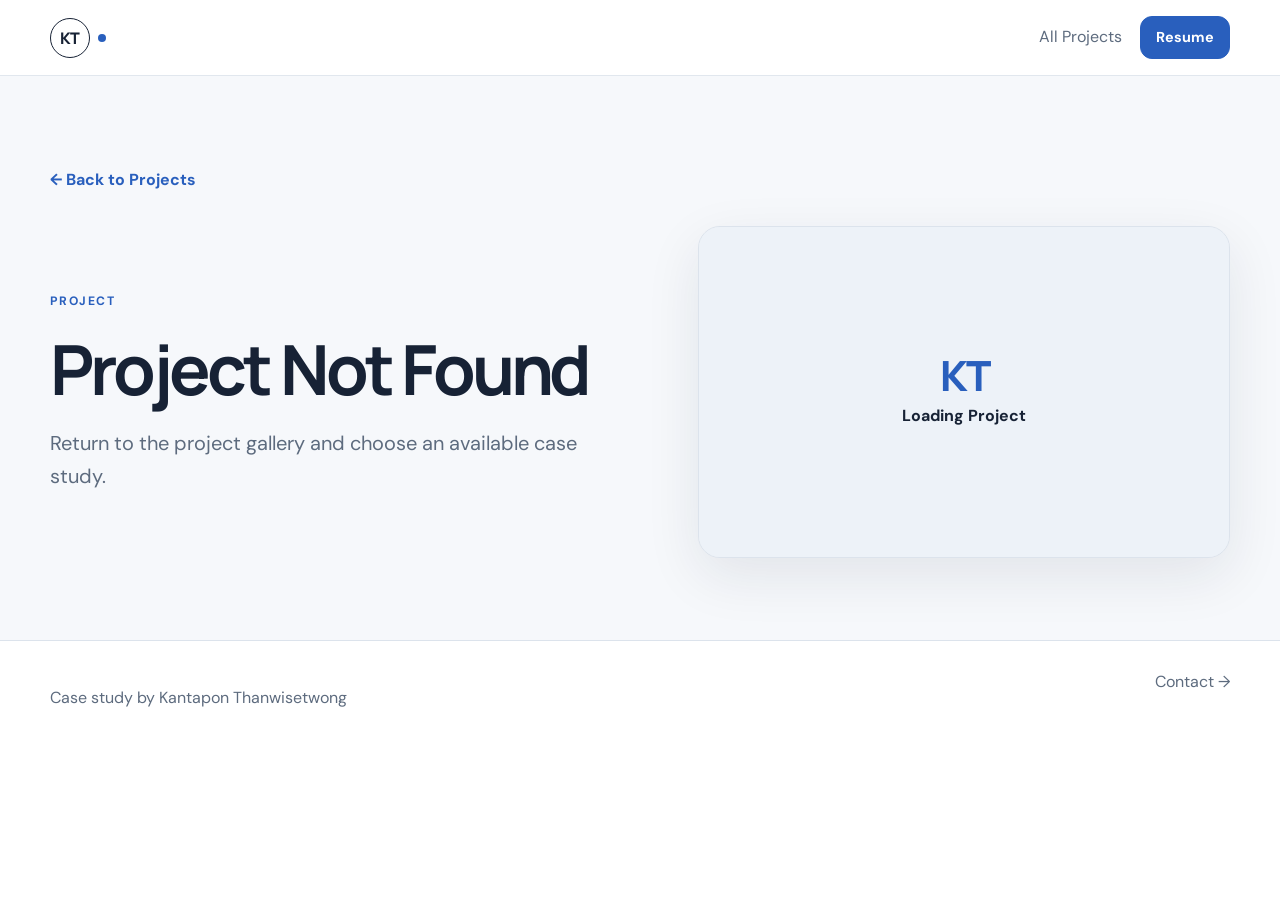
==== projects/project.html @ e7da84ce "Upgrade responsive project gallery and case studies" ====
<!doctype html>
<html lang="en">
<head>
  <meta charset="utf-8">
  <meta name="viewport" content="width=device-width, initial-scale=1">
  <meta name="description" content="Project case study by Kantapon Thanwisetwong.">
  <meta name="theme-color" content="#ffffff">
  <title>Project Case Study — Kantapon Thanwisetwong</title>
  <link rel="icon" href="../assets/favicon.svg" type="image/svg+xml">
  <link rel="preconnect" href="https://fonts.googleapis.com">
  <link rel="preconnect" href="https://fonts.gstatic.com" crossorigin>
  <link href="https://fonts.googleapis.com/css2?family=DM+Sans:wght@400;500;600;700&family=Manrope:wght@500;600;700;800&display=swap" rel="stylesheet">
  <link rel="stylesheet" href="../style.css">
  <script src="project-detail.js" defer></script>
</head>
<body class="project-detail">
  <a class="skip-link" href="#detail-main">Skip to content</a>
  <header class="site-header">
    <nav class="nav shell" aria-label="Project navigation">
      <a class="brand" href="../index.html" aria-label="Kantapon Thanwisetwong home"><span>KT</span><i></i></a>
      <div class="detail-header-actions"><a href="../index.html#projects">All Projects</a><a class="button button-small" href="../assets/resume.pdf" download>Resume</a></div>
    </nav>
  </header>

  <main id="detail-main">
    <section class="detail-hero" aria-labelledby="detail-title">
      <div class="shell">
        <a class="back-link" href="../index.html#projects">← Back to Projects</a>
        <div class="detail-grid">
          <div class="detail-intro">
            <p class="kicker" id="detail-category">Project</p>
            <h1 id="detail-title">Loading project…</h1>
            <p class="lead" id="detail-summary"></p>
          </div>
          <div class="detail-image" id="detail-image" aria-live="polite"><div class="project-placeholder"><span>KT</span><strong>Loading Project</strong></div></div>
        </div>
      </div>
    </section>

    <div class="detail-content">
      <div class="shell detail-columns">
        <div class="detail-copy">
          <section aria-labelledby="overview-heading"><h2 id="overview-heading">Overview</h2><p id="detail-overview"></p></section>
          <section aria-labelledby="problem-heading"><h2 id="problem-heading">Problem</h2><p id="detail-problem"></p></section>
          <section aria-labelledby="objectives-heading"><h2 id="objectives-heading">Objectives</h2><ul id="detail-objectives" class="check-list"></ul></section>
          <section aria-labelledby="solution-heading"><h2 id="solution-heading">Solution</h2><p id="detail-solution"></p></section>
          <section aria-labelledby="contributions-heading"><h2 id="contributions-heading">My Contributions</h2><p id="detail-contributions"></p></section>
        </div>

        <aside class="detail-side" aria-label="Project facts">
          <h2>Project Details</h2>
          <dl><div><dt>Year</dt><dd id="detail-year"></dd></div><div><dt>Field</dt><dd id="detail-field"></dd></div></dl>
          <h3>Technology</h3>
          <div class="tags" id="detail-tech"></div>
          <div id="detail-links"></div>
        </aside>
      </div>

      <section class="project-gallery-section shell" id="gallery-section" aria-labelledby="gallery-heading">
        <div class="gallery-heading"><div><p class="kicker">Visual Evidence</p><h2 id="gallery-heading">Project Gallery</h2></div><p id="gallery-status" aria-live="polite"></p></div>
        <div class="gallery-viewer" id="gallery-viewer" hidden>
          <div class="gallery-stage" id="gallery-stage">
            <button class="gallery-open" id="gallery-open" type="button" aria-label="Open current image in fullscreen">
              <img id="gallery-active" src="" alt="" width="1600" height="900" decoding="async">
            </button>
            <div class="gallery-controls" aria-label="Gallery controls">
              <button id="gallery-prev" type="button" aria-label="Previous image">← <span>Previous</span></button>
              <span id="gallery-counter" aria-live="polite">1 / 1</span>
              <button id="gallery-next" type="button" aria-label="Next image"><span>Next</span> →</button>
            </div>
          </div>
          <div class="gallery-thumbs" id="gallery-thumbs" aria-label="Choose gallery image"></div>
          <p class="gallery-caption" id="gallery-caption"></p>
        </div>
        <div class="missing-media" id="missing-media" hidden><h3>More Project Images Needed</h3><p>These are intentionally shown as requests, not invented visuals.</p><ul id="missing-media-list"></ul></div>
      </section>

      <div class="shell detail-lower">
        <section aria-labelledby="process-heading"><p class="kicker">Development</p><h2 id="process-heading">Development Process</h2><ol id="detail-process" class="process-list"></ol></section>
        <section aria-labelledby="results-heading"><p class="kicker">Reflection</p><h2 id="results-heading">Results & Learnings</h2><h3>Outcome</h3><p id="detail-outcome"></p><h3>Lessons Learned</h3><p id="detail-lessons"></p></section>
      </div>

      <nav class="shell project-pager" aria-label="Project navigation"><a id="previous-project" href="#"><small>Previous Project</small><strong></strong></a><a class="pager-all" href="../index.html#projects">All Projects</a><a id="next-project" href="#"><small>Next Project</small><strong></strong></a></nav>
    </div>
  </main>

  <dialog class="lightbox" id="lightbox" aria-labelledby="lightbox-caption">
    <div class="lightbox-inner">
      <button class="lightbox-close" id="lightbox-close" type="button" aria-label="Close fullscreen image">×</button>
      <button class="lightbox-arrow lightbox-prev" id="lightbox-prev" type="button" aria-label="Previous image">←</button>
      <figure id="lightbox-stage"><img id="lightbox-image" src="" alt="" width="1600" height="900"><figcaption id="lightbox-caption"></figcaption></figure>
      <button class="lightbox-arrow lightbox-next" id="lightbox-next" type="button" aria-label="Next image">→</button>
    </div>
  </dialog>

  <footer><div class="shell"><p>Case study by Kantapon Thanwisetwong</p><a href="../index.html#contact">Contact →</a></div></footer>
</body>
</html>
---- style.css ----
:root {
  --bg: #ffffff;
  --surface: #f6f8fb;
  --surface-strong: #edf2f8;
  --ink: #172235;
  --muted: #5d6b7e;
  --accent: #295fbd;
  --accent-dark: #1f4b95;
  --line: #dce3ec;
  --focus: #0b63ce;
  --radius: 18px;
  --radius-small: 12px;
  --shadow: 0 18px 55px rgba(23, 34, 53, 0.09);
  --header: 76px;
}

* { box-sizing: border-box; }
html { scroll-behavior: smooth; scroll-padding-top: calc(var(--header) + 20px); }
body {
  margin: 0;
  background: var(--bg);
  color: var(--ink);
  font: 400 1rem/1.65 "DM Sans", system-ui, sans-serif;
  -webkit-font-smoothing: antialiased;
  text-rendering: optimizeLegibility;
}
img { display: block; max-width: 100%; }
a { color: inherit; text-decoration: none; }
button { font: inherit; }
button, a { touch-action: manipulation; -webkit-tap-highlight-color: rgba(41, 95, 189, 0.15); }
h1, h2, h3, p { overflow-wrap: anywhere; }
h1, h2, h3 { font-family: Manrope, system-ui, sans-serif; line-height: 1.12; text-wrap: balance; }
h1, h2, h3, section[id] { scroll-margin-top: calc(var(--header) + 24px); }

.shell { width: min(1180px, calc(100% - clamp(28px, 5vw, 72px))); margin-inline: auto; }
.section { padding-block: clamp(72px, 9vw, 118px); }
.section-tint { background: var(--surface); }
.skip-link {
  position: fixed;
  left: 16px;
  top: -80px;
  z-index: 200;
  background: var(--ink);
  color: #fff;
  padding: 10px 14px;
  border-radius: 8px;
}
.skip-link:focus { top: 12px; }

.site-header {
  height: var(--header);
  position: sticky;
  top: 0;
  z-index: 50;
  background: rgba(255, 255, 255, 0.93);
  border-bottom: 1px solid rgba(220, 227, 236, 0.86);
  backdrop-filter: blur(16px);
}
.nav { height: 100%; display: flex; align-items: center; justify-content: space-between; gap: 24px; }
.brand { display: flex; align-items: center; gap: 8px; font: 800 1rem/1 Manrope, sans-serif; letter-spacing: -0.02em; }
.brand span { display: grid; place-items: center; width: 40px; height: 40px; border: 1px solid var(--ink); border-radius: 50%; }
.brand i { width: 8px; height: 8px; border-radius: 50%; background: var(--accent); }
.nav-menu { display: flex; align-items: center; gap: clamp(14px, 2vw, 25px); }
.nav-menu > a:not(.button) { color: var(--muted); font-size: 0.9rem; transition: color 180ms ease; }
.nav-menu > a:hover, .nav-menu > a.is-active { color: var(--accent); }
.nav-toggle { display: none; border: 0; background: transparent; padding: 10px; min-width: 44px; min-height: 44px; cursor: pointer; }
.nav-toggle span { display: block; width: 24px; height: 2px; margin: 5px auto; background: var(--ink); transition: transform 180ms ease; }
.detail-header-actions { display: flex; align-items: center; gap: 18px; color: var(--muted); }

.button {
  display: inline-flex;
  align-items: center;
  justify-content: center;
  min-height: 48px;
  padding: 12px 20px;
  border: 1px solid var(--accent);
  border-radius: 12px;
  background: var(--accent);
  color: #fff;
  font-weight: 700;
  transition: background-color 180ms ease, border-color 180ms ease, color 180ms ease, transform 180ms ease;
}
.button:hover { background: var(--accent-dark); border-color: var(--accent-dark); transform: translateY(-1px); }
.button-small { min-height: 42px; padding: 9px 15px; font-size: 0.9rem; }
.button-ghost { background: transparent; color: var(--accent); }
.button-ghost:hover { color: #fff; }
.button-light { background: #fff; color: var(--accent); border-color: #fff; }
.button-light:hover { background: #f8fafc; color: var(--accent-dark); border-color: #f8fafc; }

.hero { padding-block: clamp(52px, 8vw, 100px); }
.hero-grid { display: grid; grid-template-columns: minmax(0, 1.18fr) minmax(300px, 0.82fr); align-items: center; gap: clamp(44px, 8vw, 100px); }
.eyebrow, .kicker { margin: 0 0 18px; color: var(--accent); font-size: 0.76rem; font-weight: 700; letter-spacing: 0.12em; text-transform: uppercase; }
.eyebrow { display: flex; align-items: center; gap: 10px; }
.eyebrow span { width: 34px; height: 1px; background: var(--accent); }
.hero-copy h1 { margin: 0 0 24px; font-size: clamp(3rem, 6.6vw, 6.2rem); letter-spacing: -0.065em; }
.hero-copy h1 em { color: var(--accent); font-style: normal; }
.hero-role { max-width: 680px; margin: 0 0 12px; font-weight: 700; }
.hero-intro { max-width: 660px; margin: 0; color: var(--muted); font-size: clamp(1rem, 1.5vw, 1.16rem); }
.button-row, .social-row, .contact-actions { display: flex; flex-wrap: wrap; align-items: center; gap: 14px; }
.button-row { margin-top: 30px; }
.social-row { margin-top: 32px; color: var(--muted); font-size: 0.92rem; }
.social-row a:hover { color: var(--accent); }
.social-row [aria-disabled="true"] { opacity: 0.72; }
.portrait-wrap { position: relative; }
.portrait-frame { aspect-ratio: 4 / 5; overflow: hidden; border-radius: 26px; background: var(--surface-strong); box-shadow: var(--shadow); }
.portrait-frame img { width: 100%; height: 100%; object-fit: cover; object-position: center top; }
.portrait-note { position: absolute; right: -24px; bottom: 24px; display: grid; gap: 2px; padding: 15px 18px; background: #fff; border: 1px solid var(--line); border-radius: 12px; box-shadow: var(--shadow); }
.portrait-note span { color: var(--muted); font-size: 0.85rem; }

.section-heading { max-width: 760px; margin-bottom: 48px; }
.section-heading.split { max-width: none; display: grid; grid-template-columns: minmax(0, 1fr) minmax(240px, 0.52fr); align-items: end; gap: 64px; }
.section-heading h2 { margin: 0; font-size: clamp(2rem, 4vw, 3.6rem); letter-spacing: -0.045em; }
.section-heading > p:last-child, .section-heading.split > p { margin: 0; color: var(--muted); }
.about-grid { display: grid; grid-template-columns: 0.95fr 1.05fr; gap: 64px; }
.about-copy { color: var(--muted); font-size: 1.06rem; }
.facts { grid-column: 1 / -1; display: grid; grid-template-columns: repeat(4, minmax(0, 1fr)); gap: 12px; margin: 0; }
.facts div { padding: 20px 0; border-top: 1px solid var(--line); }
.facts dt { color: var(--muted); font-size: 0.82rem; }
.facts dd { margin: 5px 0 0; font-weight: 700; }

.skills-grid { display: grid; grid-template-columns: repeat(3, minmax(0, 1fr)); gap: 12px; }
.skill-card { min-width: 0; padding: 28px; border: 1px solid var(--line); border-radius: var(--radius); background: #fff; }
.skill-card > span { color: var(--accent); font-size: 0.78rem; font-weight: 700; }
.skill-card h3 { margin: 36px 0 8px; font-size: 1.2rem; }
.skill-card p { margin: 0; color: var(--muted); }

.project-tools { display: flex; align-items: center; justify-content: space-between; gap: 18px; margin-bottom: 28px; }
.filters { display: flex; gap: 8px; max-width: 100%; padding: 4px; overflow-x: auto; scrollbar-width: thin; }
.filter {
  flex: 0 0 auto;
  min-height: 42px;
  padding: 8px 14px;
  border: 1px solid var(--line);
  border-radius: 10px;
  background: #fff;
  color: var(--muted);
  cursor: pointer;
  transition: background-color 180ms ease, color 180ms ease, border-color 180ms ease;
}
.filter:hover { border-color: #a9bad1; color: var(--ink); }
.filter.is-active { background: var(--ink); border-color: var(--ink); color: #fff; }
.project-count { flex: 0 0 auto; margin: 0; color: var(--muted); font-size: 0.9rem; font-variant-numeric: tabular-nums; }
.project-grid { display: grid; grid-template-columns: repeat(auto-fit, minmax(min(100%, 330px), 1fr)); gap: clamp(16px, 2.2vw, 26px); align-items: stretch; }
.project-card { container-type: inline-size; min-width: 0; display: flex; flex-direction: column; border: 1px solid var(--line); border-radius: var(--radius); background: #fff; box-shadow: 0 10px 30px rgba(23, 34, 53, 0.04); transition: transform 180ms ease, box-shadow 180ms ease, border-color 180ms ease; }
.project-card:hover { transform: translateY(-4px); border-color: #b9c8dc; box-shadow: var(--shadow); }
.project-visual { position: relative; display: grid; place-items: center; aspect-ratio: 16 / 9; overflow: hidden; border-bottom: 1px solid var(--line); border-radius: calc(var(--radius) - 1px) calc(var(--radius) - 1px) 0 0; background: var(--surface-strong); }
.project-visual img { width: 100%; height: 100%; object-fit: contain; background: #eef2f7; transition: transform 260ms ease; }
.project-card:hover .project-visual img { transform: scale(1.015); }
.project-placeholder { width: 100%; height: 100%; min-height: 180px; display: grid; place-items: center; align-content: center; gap: 6px; padding: 24px; text-align: center; background: var(--surface-strong); color: var(--muted); }
.project-placeholder > span { color: var(--accent); font: 800 clamp(1.5rem, 4vw, 2.6rem)/1 Manrope, sans-serif; letter-spacing: -0.05em; }
.project-placeholder strong { color: var(--ink); }
.project-placeholder small { max-width: 32ch; }
.project-body { min-width: 0; display: flex; flex: 1; flex-direction: column; padding: 22px; }
.project-meta { display: flex; justify-content: space-between; gap: 12px; color: var(--muted); font-size: 0.75rem; font-weight: 700; letter-spacing: 0.07em; text-transform: uppercase; }
.project-body h3 { margin: 14px 0 10px; font-size: clamp(1.25rem, 3cqi, 1.55rem); }
.project-body h3 a:hover { color: var(--accent); }
.project-body > p { margin: 0 0 18px; color: var(--muted); }
.tags { display: flex; flex-wrap: wrap; gap: 7px; }
.tag { display: inline-flex; align-items: center; min-height: 30px; padding: 5px 10px; border: 1px solid var(--line); border-radius: 8px; background: var(--surface); color: #475569; font-size: 0.78rem; }
.project-actions { display: flex; flex-wrap: wrap; align-items: center; justify-content: space-between; gap: 12px; margin-top: auto; padding-top: 22px; }
.project-link, .github-link { display: inline-flex; align-items: center; min-height: 44px; font-weight: 700; }
.project-link { color: var(--accent); }
.github-link { color: var(--muted); }
.project-link:hover, .github-link:hover { color: var(--accent-dark); }
.load-error, .noscript { grid-column: 1 / -1; padding: 24px; border: 1px solid var(--line); border-radius: var(--radius-small); background: #fff; color: var(--muted); }

.timeline-layout { display: grid; grid-template-columns: 0.7fr 1.3fr; gap: 80px; }
.timeline article { display: grid; grid-template-columns: 100px 1fr; gap: 24px; padding: 24px 0; border-top: 1px solid var(--line); }
.timeline article > span { color: var(--accent); font-weight: 700; }
.timeline h3 { margin: 0 0 5px; }
.timeline p, .timeline small { margin: 0; color: var(--muted); }
.timeline .placeholder { opacity: 0.68; }
.research-section { background: var(--ink); color: #fff; }
.research-grid { display: grid; grid-template-columns: 0.85fr 1.15fr; gap: 80px; }
.research-grid .section-heading > p:last-child { color: #b8c4d4; }
.research-cards { display: grid; gap: 12px; }
.research-cards article { padding: 24px; border: 1px solid rgba(255, 255, 255, 0.14); border-radius: var(--radius); background: rgba(255, 255, 255, 0.035); }
.research-cards span { color: #9ac0ff; font-size: 0.75rem; letter-spacing: 0.1em; text-transform: uppercase; }
.research-cards h3 { margin: 10px 0 6px; }
.research-cards p { margin: 0; color: #b8c4d4; }
.contact-section { padding-bottom: 80px; }
.contact-card { padding: clamp(36px, 7vw, 72px); border-radius: 26px; background: var(--accent); color: #fff; }
.contact-card .kicker { color: #dbeafe; }
.contact-card h2 { margin-bottom: 12px; font-size: clamp(2.4rem, 5vw, 4.5rem); }
.contact-card > p:not(.kicker) { color: #e5edff; font-size: 1.1rem; }
.contact-actions { margin-top: 30px; }
.contact-actions > a:not(.button) { font-weight: 700; }
.contact-phone { padding-left: 18px; border-left: 1px solid rgba(255, 255, 255, 0.35); }
footer { padding: 28px 0; border-top: 1px solid var(--line); color: var(--muted); }
footer .shell { display: flex; justify-content: space-between; gap: 20px; }
.back-top { position: fixed; right: max(20px, env(safe-area-inset-right)); bottom: max(20px, env(safe-area-inset-bottom)); width: 48px; height: 48px; border: 1px solid var(--line); border-radius: 50%; background: #fff; color: var(--accent); box-shadow: var(--shadow); cursor: pointer; opacity: 0; pointer-events: none; transition: opacity 180ms ease, transform 180ms ease; }
.back-top.is-visible { opacity: 1; pointer-events: auto; }
.back-top:hover { transform: translateY(-2px); }

.reveal { opacity: 1; transform: none; }
.js .reveal { opacity: 0; transform: translateY(16px); transition: opacity 420ms ease, transform 420ms ease; }
.js .reveal.is-visible { opacity: 1; transform: none; }

/* Project detail */
.project-detail { min-height: 100vh; }
.detail-hero { padding-block: clamp(42px, 7vw, 82px); background: var(--surface); }
.back-link { display: inline-flex; align-items: center; min-height: 44px; margin-bottom: 24px; color: var(--accent); font-weight: 700; }
.detail-grid { display: grid; grid-template-columns: minmax(0, 1.04fr) minmax(360px, 0.96fr); gap: clamp(34px, 6vw, 72px); align-items: center; }
.detail-grid h1 { margin: 0 0 20px; font-size: clamp(2.4rem, 5.4vw, 5rem); letter-spacing: -0.055em; }
.detail-grid .lead { max-width: 680px; margin: 0; color: var(--muted); font-size: clamp(1.05rem, 1.7vw, 1.25rem); }
.detail-image { display: grid; place-items: center; aspect-ratio: 16 / 10; overflow: hidden; border: 1px solid var(--line); border-radius: 22px; background: var(--surface-strong); box-shadow: var(--shadow); }
.detail-image > img { width: 100%; height: 100%; object-fit: contain; }
.detail-content { padding-block: clamp(64px, 8vw, 100px); }
.detail-columns { display: grid; grid-template-columns: minmax(0, 1.38fr) minmax(260px, 0.62fr); gap: clamp(44px, 7vw, 86px); }
.detail-copy section { margin-bottom: 48px; }
.detail-copy h2, .project-gallery-section h2, .detail-lower h2 { margin: 0 0 18px; font-size: clamp(1.7rem, 3vw, 2.45rem); letter-spacing: -0.035em; }
.detail-copy p, .detail-copy li, .detail-lower p, .detail-lower li { color: #475569; }
.check-list { display: grid; gap: 12px; padding: 0; list-style: none; }
.check-list li { position: relative; padding-left: 30px; }
.check-list li::before { content: "✓"; position: absolute; left: 0; top: 0; color: var(--accent); font-weight: 800; }
.detail-side { align-self: start; position: sticky; top: calc(var(--header) + 24px); padding: 24px; border: 1px solid var(--line); border-radius: var(--radius); background: #fff; box-shadow: 0 10px 30px rgba(23, 34, 53, 0.045); }
.detail-side > h2 { margin: 0 0 22px; font-size: 1.25rem; }
.detail-side h3 { margin: 26px 0 12px; font-size: 0.95rem; }
.detail-side dl { margin: 0; }
.detail-side dl div { display: grid; grid-template-columns: 80px 1fr; gap: 16px; padding: 12px 0; border-top: 1px solid var(--line); }
.detail-side dt { color: var(--muted); font-size: 0.85rem; }
.detail-side dd { margin: 0; font-weight: 700; }
.detail-github { display: inline-flex; align-items: center; min-height: 44px; color: var(--accent); font-weight: 700; }

.project-gallery-section { margin-top: clamp(64px, 9vw, 110px); }
.gallery-heading { display: flex; align-items: end; justify-content: space-between; gap: 24px; margin-bottom: 26px; }
.gallery-heading h2 { margin-bottom: 0; }
.gallery-heading > p { margin: 0; color: var(--muted); font-variant-numeric: tabular-nums; }
.gallery-viewer { min-width: 0; }
.gallery-stage { position: relative; border: 1px solid var(--line); border-radius: 20px; background: #e9eef5; }
.gallery-open { display: grid; place-items: center; width: 100%; aspect-ratio: 16 / 9; padding: 0; overflow: hidden; border: 0; border-radius: 19px 19px 0 0; background: #e9eef5; cursor: zoom-in; }
.gallery-open img { width: 100%; height: 100%; object-fit: contain; user-select: none; }
.gallery-controls { display: grid; grid-template-columns: minmax(0, 1fr) auto minmax(0, 1fr); align-items: center; gap: 16px; padding: 12px; border-top: 1px solid var(--line); background: #fff; border-radius: 0 0 19px 19px; }
.gallery-controls button { min-height: 44px; padding: 8px 12px; border: 0; border-radius: 9px; background: transparent; color: var(--accent); font-weight: 700; cursor: pointer; }
.gallery-controls button:first-child { justify-self: start; }
.gallery-controls button:last-child { justify-self: end; }
.gallery-controls button:hover { background: var(--surface); }
.gallery-controls span { font-variant-numeric: tabular-nums; }
.gallery-thumbs { display: grid; grid-auto-flow: column; grid-auto-columns: minmax(104px, 15%); gap: 10px; max-width: 100%; margin-top: 12px; padding: 3px 3px 10px; overflow-x: auto; overscroll-behavior-inline: contain; scrollbar-width: thin; }
.gallery-thumb { aspect-ratio: 16 / 9; padding: 0; overflow: hidden; border: 2px solid transparent; border-radius: 10px; background: var(--surface-strong); cursor: pointer; opacity: 0.72; transition: opacity 160ms ease, border-color 160ms ease, transform 160ms ease; }
.gallery-thumb img { width: 100%; height: 100%; object-fit: cover; }
.gallery-thumb:hover, .gallery-thumb.is-current { opacity: 1; }
.gallery-thumb.is-current { border-color: var(--accent); transform: translateY(-2px); }
.gallery-caption { min-height: 1.7em; margin: 10px 0 0; color: var(--muted); text-wrap: pretty; }
.missing-media { margin-top: 26px; padding: clamp(22px, 4vw, 34px); border: 1px dashed #aebed4; border-radius: var(--radius); background: var(--surface); }
.missing-media h3 { margin: 0 0 8px; }
.missing-media p { margin: 0; color: var(--muted); }
.missing-media ul { margin: 14px 0 0; padding-left: 20px; color: #475569; }

.detail-lower { display: grid; grid-template-columns: repeat(2, minmax(0, 1fr)); gap: clamp(40px, 7vw, 90px); margin-top: clamp(68px, 9vw, 112px); padding-top: clamp(52px, 7vw, 80px); border-top: 1px solid var(--line); }
.process-list { display: grid; gap: 16px; padding: 0; list-style: none; counter-reset: process; }
.process-list li { position: relative; padding: 18px 18px 18px 68px; border: 1px solid var(--line); border-radius: var(--radius-small); }
.process-list li::before { content: attr(data-step); position: absolute; left: 18px; top: 18px; color: var(--accent); font-weight: 800; font-variant-numeric: tabular-nums; }
.detail-lower h3 { margin: 28px 0 8px; font-size: 1.05rem; }
.project-pager { display: grid; grid-template-columns: minmax(0, 1fr) auto minmax(0, 1fr); align-items: stretch; gap: 14px; margin-top: clamp(68px, 9vw, 112px); }
.project-pager > a { min-width: 0; display: flex; flex-direction: column; justify-content: center; min-height: 104px; padding: 18px; border: 1px solid var(--line); border-radius: var(--radius-small); transition: border-color 180ms ease, background-color 180ms ease; }
.project-pager > a:hover { border-color: #a9bad1; background: var(--surface); }
.project-pager small { color: var(--muted); }
.project-pager strong { margin-top: 4px; line-height: 1.25; }
.project-pager .pager-all { min-height: 44px; align-self: center; color: var(--accent); font-weight: 700; }
.project-pager #next-project { text-align: right; }

.lightbox { width: min(96vw, 1500px); max-width: none; height: min(94vh, 1000px); max-height: none; padding: 0; border: 0; border-radius: 16px; background: #0d1118; color: #fff; overscroll-behavior: contain; }
.lightbox::backdrop { background: rgba(7, 11, 18, 0.9); }
.lightbox-inner { position: relative; display: grid; grid-template-columns: 64px minmax(0, 1fr) 64px; align-items: center; width: 100%; height: 100%; padding: 56px 12px 20px; }
.lightbox figure { min-width: 0; max-width: 100%; margin: 0; }
.lightbox figure img { width: 100%; max-height: calc(94vh - 120px); object-fit: contain; }
.lightbox figcaption { margin-top: 12px; color: #d4dbe6; text-align: center; }
.lightbox-close, .lightbox-arrow { display: grid; place-items: center; width: 48px; height: 48px; border: 1px solid rgba(255, 255, 255, 0.3); border-radius: 50%; background: rgba(255, 255, 255, 0.08); color: #fff; cursor: pointer; }
.lightbox-close:hover, .lightbox-arrow:hover { background: rgba(255, 255, 255, 0.18); }
.lightbox-close { position: absolute; top: 12px; right: 12px; z-index: 2; font-size: 1.7rem; }
.lightbox-prev { justify-self: center; }
.lightbox-next { justify-self: center; }

:focus-visible { outline: 3px solid var(--focus); outline-offset: 3px; }
.lightbox :focus-visible { outline-color: #8fc5ff; }

@container (min-width: 430px) {
  .project-actions { border-top: 1px solid var(--line); }
}

@media (max-width: 1000px) {
  .nav-menu { gap: 14px; }
  .hero-grid, .detail-grid { grid-template-columns: minmax(0, 1fr) minmax(300px, 0.78fr); }
  .about-grid, .timeline-layout, .research-grid { gap: 44px; }
  .detail-columns { grid-template-columns: minmax(0, 1fr) 270px; gap: 42px; }
}

@media (max-width: 820px) {
  .nav-toggle { display: block; }
  .nav-menu { position: fixed; inset: var(--header) 0 auto; display: grid; gap: 6px; padding: 20px max(20px, env(safe-area-inset-right)) 24px max(20px, env(safe-area-inset-left)); border-bottom: 1px solid var(--line); background: #fff; transform: translateY(-120%); visibility: hidden; transition: transform 220ms ease, visibility 220ms ease; }
  .nav-menu.is-open { transform: translateY(0); visibility: visible; }
  .nav-menu > a { min-height: 44px; display: flex; align-items: center; padding-inline: 10px; }
  .hero-grid, .about-grid, .timeline-layout, .research-grid, .detail-grid, .detail-columns, .detail-lower { grid-template-columns: 1fr; }
  .hero-copy { order: 2; }
  .portrait-wrap { width: min(100%, 500px); margin-inline: auto; }
  .section-heading.split { grid-template-columns: 1fr; gap: 12px; }
  .facts { grid-template-columns: repeat(2, minmax(0, 1fr)); }
  .skills-grid { grid-template-columns: repeat(2, minmax(0, 1fr)); }
  .detail-grid { gap: 34px; }
  .detail-image { width: min(100%, 640px); }
  .detail-side { position: static; }
  .project-pager { grid-template-columns: repeat(2, minmax(0, 1fr)); }
  .project-pager .pager-all { grid-column: 1 / -1; grid-row: 1; justify-self: center; }
  .lightbox-inner { grid-template-columns: 52px minmax(0, 1fr) 52px; padding-inline: 4px; }
}

@media (max-width: 620px) {
  .hero { padding-top: 42px; }
  .hero-copy h1 { font-size: clamp(2.55rem, 13vw, 4rem); }
  .button-row .button { width: 100%; }
  .portrait-note { right: 10px; bottom: 10px; }
  .section-heading { margin-bottom: 32px; }
  .facts, .skills-grid { grid-template-columns: 1fr; }
  .facts div { display: grid; grid-template-columns: 100px 1fr; gap: 10px; }
  .project-tools { align-items: flex-start; flex-direction: column; }
  .filters { width: 100%; }
  .project-count { padding-left: 4px; }
  .timeline article { grid-template-columns: 1fr; gap: 4px; }
  .contact-card { border-radius: 20px; }
  .contact-actions { align-items: stretch; flex-direction: column; }
  .button-light { width: 100%; font-size: 0.84rem; }
  .contact-phone { padding-left: 0; border-left: 0; }
  footer .shell { flex-direction: column; }
  .detail-header-actions > a:first-child { display: none; }
  .detail-hero { padding-top: 34px; }
  .detail-image { border-radius: 16px; }
  .gallery-heading { align-items: flex-start; flex-direction: column; gap: 4px; }
  .gallery-controls button span { position: absolute; width: 1px; height: 1px; padding: 0; margin: -1px; overflow: hidden; clip: rect(0, 0, 0, 0); white-space: nowrap; border: 0; }
  .gallery-thumbs { grid-auto-columns: minmax(94px, 34%); }
  .project-pager { grid-template-columns: 1fr; }
  .project-pager .pager-all { grid-column: auto; grid-row: auto; order: 3; justify-self: stretch; text-align: center; }
  .project-pager #next-project { text-align: left; }
  .lightbox { width: 100vw; height: 100dvh; border-radius: 0; }
  .lightbox-inner { grid-template-columns: 48px minmax(0, 1fr) 48px; padding: 64px 0 20px; }
  .lightbox-arrow { width: 44px; height: 44px; }
  .lightbox figure img { max-height: calc(100dvh - 160px); }
}

@media (max-width: 360px) {
  .project-body, .skill-card { padding: 18px; }
  .hero-role { font-size: 0.94rem; }
  .social-row { gap: 10px; }
  .detail-side { padding: 18px; }
  .gallery-thumbs { grid-auto-columns: 42%; }
  .lightbox-inner { grid-template-columns: 44px minmax(0, 1fr) 44px; }
}

@media (prefers-reduced-motion: reduce) {
  html { scroll-behavior: auto; }
  *, *::before, *::after { animation-duration: 0.01ms !important; animation-iteration-count: 1 !important; transition-duration: 0.01ms !important; }
  .js .reveal { opacity: 1; transform: none; }
}
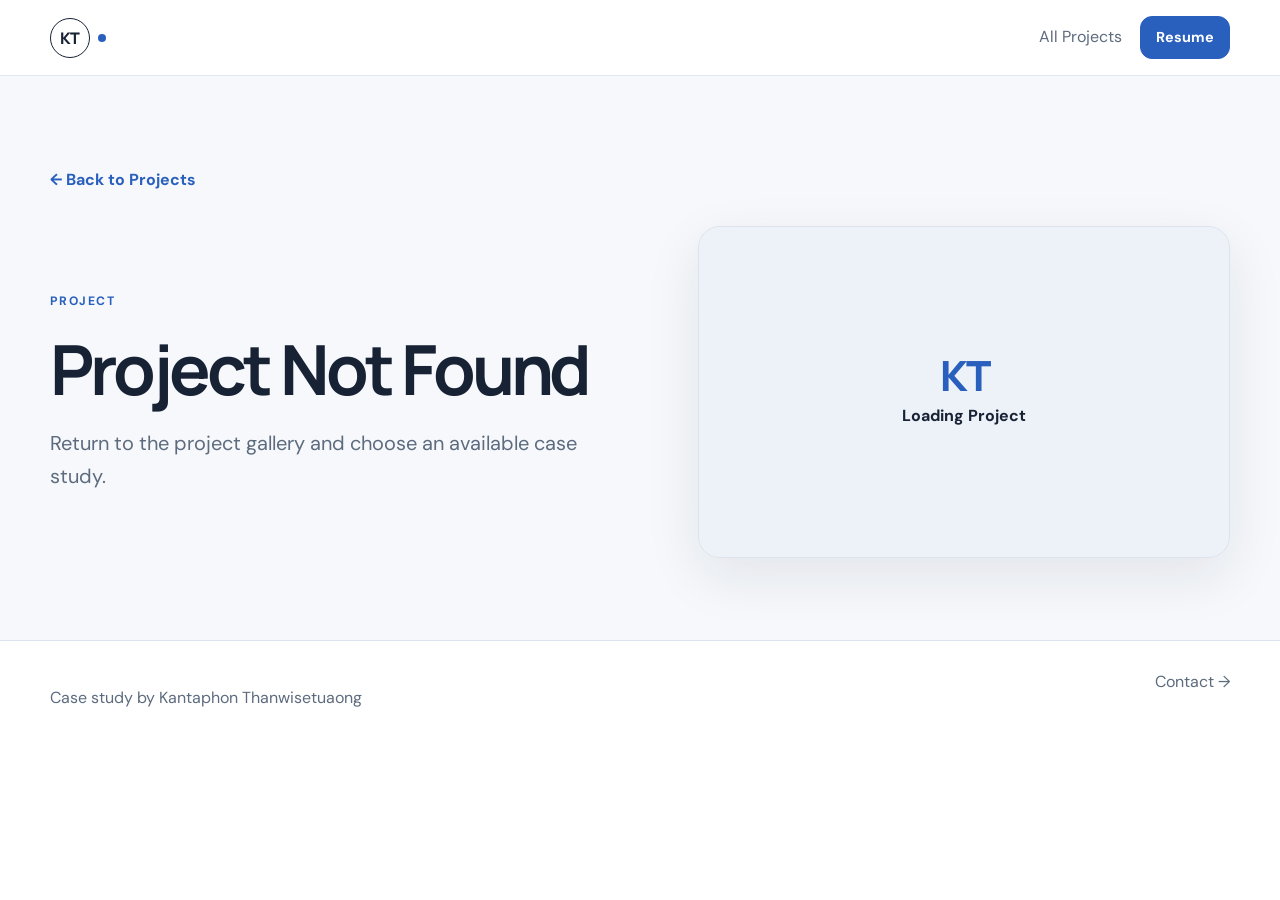
==== commit 4f267c94: "Support offline portfolio viewing and correct name" ====
--- a/projects/project.html
+++ b/projects/project.html
@@ -3,21 +3,22 @@
 <head>
   <meta charset="utf-8">
   <meta name="viewport" content="width=device-width, initial-scale=1">
-  <meta name="description" content="Project case study by Kantapon Thanwisetwong.">
+  <meta name="description" content="Project case study by Kantaphon Thanwisetuaong.">
   <meta name="theme-color" content="#ffffff">
-  <title>Project Case Study — Kantapon Thanwisetwong</title>
+  <title>Project Case Study — Kantaphon Thanwisetuaong</title>
   <link rel="icon" href="../assets/favicon.svg" type="image/svg+xml">
   <link rel="preconnect" href="https://fonts.googleapis.com">
   <link rel="preconnect" href="https://fonts.gstatic.com" crossorigin>
   <link href="https://fonts.googleapis.com/css2?family=DM+Sans:wght@400;500;600;700&family=Manrope:wght@500;600;700;800&display=swap" rel="stylesheet">
   <link rel="stylesheet" href="../style.css">
+  <script src="../data/projects.js" defer></script>
   <script src="project-detail.js" defer></script>
 </head>
 <body class="project-detail">
   <a class="skip-link" href="#detail-main">Skip to content</a>
   <header class="site-header">
     <nav class="nav shell" aria-label="Project navigation">
-      <a class="brand" href="../index.html" aria-label="Kantapon Thanwisetwong home"><span>KT</span><i></i></a>
+      <a class="brand" href="../index.html" aria-label="Kantaphon Thanwisetuaong home"><span>KT</span><i></i></a>
       <div class="detail-header-actions"><a href="../index.html#projects">All Projects</a><a class="button button-small" href="../assets/resume.pdf" download>Resume</a></div>
     </nav>
   </header>
@@ -93,6 +94,6 @@
     </div>
   </dialog>
 
-  <footer><div class="shell"><p>Case study by Kantapon Thanwisetwong</p><a href="../index.html#contact">Contact →</a></div></footer>
+  <footer><div class="shell"><p>Case study by Kantaphon Thanwisetuaong</p><a href="../index.html#contact">Contact →</a></div></footer>
 </body>
 </html>
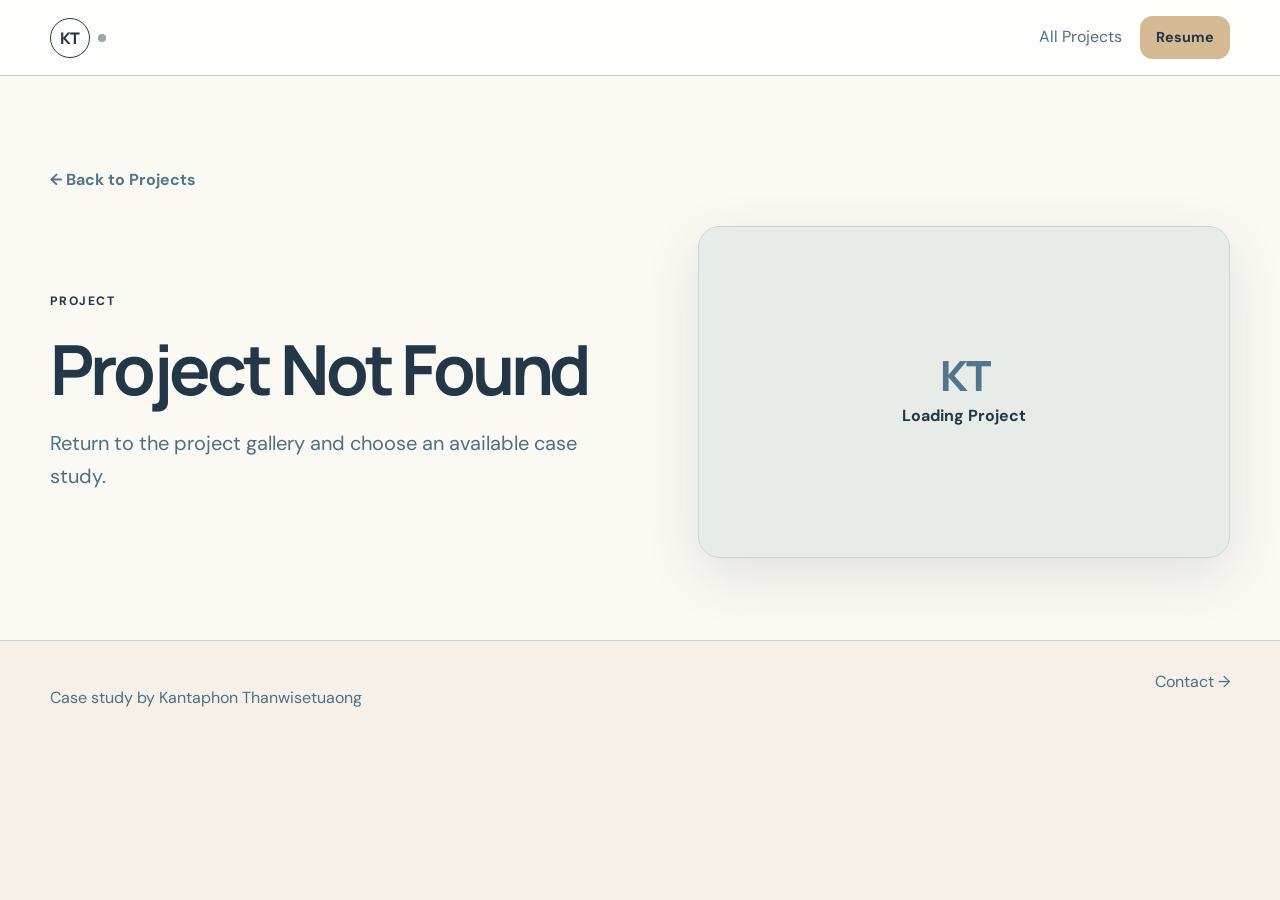
==== commit f23c0c05: "Apply warm blue and ivory portfolio palette" ====
--- a/projects/project.html
+++ b/projects/project.html
@@ -4,7 +4,7 @@
   <meta charset="utf-8">
   <meta name="viewport" content="width=device-width, initial-scale=1">
   <meta name="description" content="Project case study by Kantaphon Thanwisetuaong.">
-  <meta name="theme-color" content="#ffffff">
+  <meta name="theme-color" content="#f5f1e8">
   <title>Project Case Study — Kantaphon Thanwisetuaong</title>
   <link rel="icon" href="../assets/favicon.svg" type="image/svg+xml">
   <link rel="preconnect" href="https://fonts.googleapis.com">
@@ -19,7 +19,7 @@
   <header class="site-header">
     <nav class="nav shell" aria-label="Project navigation">
       <a class="brand" href="../index.html" aria-label="Kantaphon Thanwisetuaong home"><span>KT</span><i></i></a>
-      <div class="detail-header-actions"><a href="../index.html#projects">All Projects</a><a class="button button-small" href="../assets/resume.pdf" download>Resume</a></div>
+      <div class="detail-header-actions"><a href="../index.html#projects">All Projects</a><a class="button button-small" href="https://canva.link/dc9a3ov0nlx5l56" target="_blank" rel="noopener noreferrer">Resume</a></div>
     </nav>
   </header>
 
--- a/style.css
+++ b/style.css
@@ -1,16 +1,24 @@
 :root {
-  --bg: #ffffff;
-  --surface: #f6f8fb;
-  --surface-strong: #edf2f8;
-  --ink: #172235;
-  --muted: #5d6b7e;
-  --accent: #295fbd;
-  --accent-dark: #1f4b95;
-  --line: #dce3ec;
-  --focus: #0b63ce;
+  --primary: #243746;
+  --secondary: #54758a;
+  --detail: #93a9a3;
+  --background: #f5f1e8;
+  --cta: #d6ba93;
+  --cta-hover: #c7a777;
+  --card: #ffffff;
+  --bg: var(--background);
+  --surface: #fbf9f4;
+  --surface-strong: #e7ece9;
+  --ink: var(--primary);
+  --muted: #4f6f83;
+  --accent: var(--secondary);
+  --accent-dark: var(--primary);
+  --line: #cbd5d1;
+  --focus: var(--secondary);
+  --on-dark: var(--background);
   --radius: 18px;
   --radius-small: 12px;
-  --shadow: 0 18px 55px rgba(23, 34, 53, 0.09);
+  --shadow: 0 18px 55px rgba(36, 55, 70, 0.12);
   --header: 76px;
 }
 
@@ -27,7 +35,7 @@
 img { display: block; max-width: 100%; }
 a { color: inherit; text-decoration: none; }
 button { font: inherit; }
-button, a { touch-action: manipulation; -webkit-tap-highlight-color: rgba(41, 95, 189, 0.15); }
+button, a { touch-action: manipulation; -webkit-tap-highlight-color: rgba(84, 117, 138, 0.18); }
 h1, h2, h3, p { overflow-wrap: anywhere; }
 h1, h2, h3 { font-family: Manrope, system-ui, sans-serif; line-height: 1.12; text-wrap: balance; }
 h1, h2, h3, section[id] { scroll-margin-top: calc(var(--header) + 24px); }
@@ -41,7 +49,7 @@
   top: -80px;
   z-index: 200;
   background: var(--ink);
-  color: #fff;
+  color: var(--on-dark);
   padding: 10px 14px;
   border-radius: 8px;
 }
@@ -52,17 +60,17 @@
   position: sticky;
   top: 0;
   z-index: 50;
-  background: rgba(255, 255, 255, 0.93);
-  border-bottom: 1px solid rgba(220, 227, 236, 0.86);
+  background: rgba(255, 255, 255, 0.94);
+  border-bottom: 1px solid rgba(147, 169, 163, 0.55);
   backdrop-filter: blur(16px);
 }
 .nav { height: 100%; display: flex; align-items: center; justify-content: space-between; gap: 24px; }
 .brand { display: flex; align-items: center; gap: 8px; font: 800 1rem/1 Manrope, sans-serif; letter-spacing: -0.02em; }
 .brand span { display: grid; place-items: center; width: 40px; height: 40px; border: 1px solid var(--ink); border-radius: 50%; }
-.brand i { width: 8px; height: 8px; border-radius: 50%; background: var(--accent); }
+.brand i { width: 8px; height: 8px; border-radius: 50%; background: var(--detail); }
 .nav-menu { display: flex; align-items: center; gap: clamp(14px, 2vw, 25px); }
-.nav-menu > a:not(.button) { color: var(--muted); font-size: 0.9rem; transition: color 180ms ease; }
-.nav-menu > a:hover, .nav-menu > a.is-active { color: var(--accent); }
+.nav-menu > a:not(.button) { color: var(--secondary); font-size: 0.9rem; transition: color 180ms ease; }
+.nav-menu > a:hover, .nav-menu > a.is-active { color: var(--primary); }
 .nav-toggle { display: none; border: 0; background: transparent; padding: 10px; min-width: 44px; min-height: 44px; cursor: pointer; }
 .nav-toggle span { display: block; width: 24px; height: 2px; margin: 5px auto; background: var(--ink); transition: transform 180ms ease; }
 .detail-header-actions { display: flex; align-items: center; gap: 18px; color: var(--muted); }
@@ -73,25 +81,25 @@
   justify-content: center;
   min-height: 48px;
   padding: 12px 20px;
-  border: 1px solid var(--accent);
+  border: 1px solid var(--cta);
   border-radius: 12px;
-  background: var(--accent);
-  color: #fff;
+  background: var(--cta);
+  color: var(--primary);
   font-weight: 700;
   transition: background-color 180ms ease, border-color 180ms ease, color 180ms ease, transform 180ms ease;
 }
-.button:hover { background: var(--accent-dark); border-color: var(--accent-dark); transform: translateY(-1px); }
+.button:hover { background: var(--cta-hover); border-color: var(--cta-hover); transform: translateY(-1px); }
 .button-small { min-height: 42px; padding: 9px 15px; font-size: 0.9rem; }
-.button-ghost { background: transparent; color: var(--accent); }
-.button-ghost:hover { color: #fff; }
-.button-light { background: #fff; color: var(--accent); border-color: #fff; }
-.button-light:hover { background: #f8fafc; color: var(--accent-dark); border-color: #f8fafc; }
+.button-ghost { background: transparent; color: var(--primary); border-color: var(--primary); }
+.button-ghost:hover { background: var(--primary); border-color: var(--primary); color: var(--on-dark); }
+.button-light { background: var(--cta); color: var(--primary); border-color: var(--cta); }
+.button-light:hover { background: var(--cta-hover); color: var(--primary); border-color: var(--cta-hover); }
 
 .hero { padding-block: clamp(52px, 8vw, 100px); }
 .hero-grid { display: grid; grid-template-columns: minmax(0, 1.18fr) minmax(300px, 0.82fr); align-items: center; gap: clamp(44px, 8vw, 100px); }
-.eyebrow, .kicker { margin: 0 0 18px; color: var(--accent); font-size: 0.76rem; font-weight: 700; letter-spacing: 0.12em; text-transform: uppercase; }
+.eyebrow, .kicker { margin: 0 0 18px; color: var(--primary); font-size: 0.76rem; font-weight: 700; letter-spacing: 0.12em; text-transform: uppercase; }
 .eyebrow { display: flex; align-items: center; gap: 10px; }
-.eyebrow span { width: 34px; height: 1px; background: var(--accent); }
+.eyebrow span { width: 34px; height: 2px; background: var(--detail); }
 .hero-copy h1 { margin: 0 0 24px; font-size: clamp(3rem, 6.6vw, 6.2rem); letter-spacing: -0.065em; }
 .hero-copy h1 em { color: var(--accent); font-style: normal; }
 .hero-role { max-width: 680px; margin: 0 0 12px; font-weight: 700; }
@@ -104,7 +112,7 @@
 .portrait-wrap { position: relative; }
 .portrait-frame { aspect-ratio: 4 / 5; overflow: hidden; border-radius: 26px; background: var(--surface-strong); box-shadow: var(--shadow); }
 .portrait-frame img { width: 100%; height: 100%; object-fit: cover; object-position: center top; }
-.portrait-note { position: absolute; right: -24px; bottom: 24px; display: grid; gap: 2px; padding: 15px 18px; background: #fff; border: 1px solid var(--line); border-radius: 12px; box-shadow: var(--shadow); }
+.portrait-note { position: absolute; right: -24px; bottom: 24px; display: grid; gap: 2px; padding: 15px 18px; background: var(--card); border: 1px solid var(--line); border-radius: 12px; box-shadow: var(--shadow); }
 .portrait-note span { color: var(--muted); font-size: 0.85rem; }
 
 .section-heading { max-width: 760px; margin-bottom: 48px; }
@@ -119,7 +127,7 @@
 .facts dd { margin: 5px 0 0; font-weight: 700; }
 
 .skills-grid { display: grid; grid-template-columns: repeat(3, minmax(0, 1fr)); gap: 12px; }
-.skill-card { min-width: 0; padding: 28px; border: 1px solid var(--line); border-radius: var(--radius); background: #fff; }
+.skill-card { min-width: 0; padding: 28px; border: 1px solid var(--line); border-radius: var(--radius); background: var(--card); }
 .skill-card > span { color: var(--accent); font-size: 0.78rem; font-weight: 700; }
 .skill-card h3 { margin: 36px 0 8px; font-size: 1.2rem; }
 .skill-card p { margin: 0; color: var(--muted); }
@@ -132,19 +140,19 @@
   padding: 8px 14px;
   border: 1px solid var(--line);
   border-radius: 10px;
-  background: #fff;
+  background: var(--card);
   color: var(--muted);
   cursor: pointer;
   transition: background-color 180ms ease, color 180ms ease, border-color 180ms ease;
 }
-.filter:hover { border-color: #a9bad1; color: var(--ink); }
-.filter.is-active { background: var(--ink); border-color: var(--ink); color: #fff; }
+.filter:hover { border-color: var(--detail); color: var(--ink); }
+.filter.is-active { background: var(--primary); border-color: var(--primary); color: var(--on-dark); }
 .project-count { flex: 0 0 auto; margin: 0; color: var(--muted); font-size: 0.9rem; font-variant-numeric: tabular-nums; }
 .project-grid { display: grid; grid-template-columns: repeat(auto-fit, minmax(min(100%, 330px), 1fr)); gap: clamp(16px, 2.2vw, 26px); align-items: stretch; }
-.project-card { container-type: inline-size; min-width: 0; display: flex; flex-direction: column; border: 1px solid var(--line); border-radius: var(--radius); background: #fff; box-shadow: 0 10px 30px rgba(23, 34, 53, 0.04); transition: transform 180ms ease, box-shadow 180ms ease, border-color 180ms ease; }
-.project-card:hover { transform: translateY(-4px); border-color: #b9c8dc; box-shadow: var(--shadow); }
+.project-card { container-type: inline-size; min-width: 0; display: flex; flex-direction: column; border: 1px solid var(--line); border-radius: var(--radius); background: var(--card); box-shadow: 0 10px 30px rgba(36, 55, 70, 0.06); transition: transform 180ms ease, box-shadow 180ms ease, border-color 180ms ease; }
+.project-card:hover { transform: translateY(-4px); border-color: var(--detail); box-shadow: var(--shadow); }
 .project-visual { position: relative; display: grid; place-items: center; aspect-ratio: 16 / 9; overflow: hidden; border-bottom: 1px solid var(--line); border-radius: calc(var(--radius) - 1px) calc(var(--radius) - 1px) 0 0; background: var(--surface-strong); }
-.project-visual img { width: 100%; height: 100%; object-fit: contain; background: #eef2f7; transition: transform 260ms ease; }
+.project-visual img { width: 100%; height: 100%; object-fit: contain; background: var(--surface-strong); transition: transform 260ms ease; }
 .project-card:hover .project-visual img { transform: scale(1.015); }
 .project-placeholder { width: 100%; height: 100%; min-height: 180px; display: grid; place-items: center; align-content: center; gap: 6px; padding: 24px; text-align: center; background: var(--surface-strong); color: var(--muted); }
 .project-placeholder > span { color: var(--accent); font: 800 clamp(1.5rem, 4vw, 2.6rem)/1 Manrope, sans-serif; letter-spacing: -0.05em; }
@@ -156,39 +164,39 @@
 .project-body h3 a:hover { color: var(--accent); }
 .project-body > p { margin: 0 0 18px; color: var(--muted); }
 .tags { display: flex; flex-wrap: wrap; gap: 7px; }
-.tag { display: inline-flex; align-items: center; min-height: 30px; padding: 5px 10px; border: 1px solid var(--line); border-radius: 8px; background: var(--surface); color: #475569; font-size: 0.78rem; }
+.tag { display: inline-flex; align-items: center; min-height: 30px; padding: 5px 10px; border: 1px solid var(--line); border-radius: 8px; background: var(--surface); color: var(--primary); font-size: 0.78rem; }
 .project-actions { display: flex; flex-wrap: wrap; align-items: center; justify-content: space-between; gap: 12px; margin-top: auto; padding-top: 22px; }
 .project-link, .github-link { display: inline-flex; align-items: center; min-height: 44px; font-weight: 700; }
 .project-link { color: var(--accent); }
 .github-link { color: var(--muted); }
 .project-link:hover, .github-link:hover { color: var(--accent-dark); }
-.load-error, .noscript { grid-column: 1 / -1; padding: 24px; border: 1px solid var(--line); border-radius: var(--radius-small); background: #fff; color: var(--muted); }
+.load-error, .noscript { grid-column: 1 / -1; padding: 24px; border: 1px solid var(--line); border-radius: var(--radius-small); background: var(--card); color: var(--muted); }
 
 .timeline-layout { display: grid; grid-template-columns: 0.7fr 1.3fr; gap: 80px; }
 .timeline article { display: grid; grid-template-columns: 100px 1fr; gap: 24px; padding: 24px 0; border-top: 1px solid var(--line); }
-.timeline article > span { color: var(--accent); font-weight: 700; }
+.timeline article > span { color: var(--primary); font-weight: 700; }
 .timeline h3 { margin: 0 0 5px; }
 .timeline p, .timeline small { margin: 0; color: var(--muted); }
 .timeline .placeholder { opacity: 0.68; }
-.research-section { background: var(--ink); color: #fff; }
+.research-section { background: var(--primary); color: var(--on-dark); }
 .research-grid { display: grid; grid-template-columns: 0.85fr 1.15fr; gap: 80px; }
-.research-grid .section-heading > p:last-child { color: #b8c4d4; }
+.research-grid .section-heading > p:last-child { color: var(--surface-strong); }
 .research-cards { display: grid; gap: 12px; }
 .research-cards article { padding: 24px; border: 1px solid rgba(255, 255, 255, 0.14); border-radius: var(--radius); background: rgba(255, 255, 255, 0.035); }
-.research-cards span { color: #9ac0ff; font-size: 0.75rem; letter-spacing: 0.1em; text-transform: uppercase; }
+.research-cards span { color: var(--detail); font-size: 0.75rem; letter-spacing: 0.1em; text-transform: uppercase; }
 .research-cards h3 { margin: 10px 0 6px; }
-.research-cards p { margin: 0; color: #b8c4d4; }
+.research-cards p { margin: 0; color: var(--surface-strong); }
 .contact-section { padding-bottom: 80px; }
-.contact-card { padding: clamp(36px, 7vw, 72px); border-radius: 26px; background: var(--accent); color: #fff; }
-.contact-card .kicker { color: #dbeafe; }
+.contact-card { padding: clamp(36px, 7vw, 72px); border-radius: 26px; background: var(--primary); color: var(--on-dark); }
+.contact-card .kicker { color: var(--cta); }
 .contact-card h2 { margin-bottom: 12px; font-size: clamp(2.4rem, 5vw, 4.5rem); }
-.contact-card > p:not(.kicker) { color: #e5edff; font-size: 1.1rem; }
+.contact-card > p:not(.kicker) { color: var(--surface-strong); font-size: 1.1rem; }
 .contact-actions { margin-top: 30px; }
 .contact-actions > a:not(.button) { font-weight: 700; }
-.contact-phone { padding-left: 18px; border-left: 1px solid rgba(255, 255, 255, 0.35); }
+.contact-phone { padding-left: 18px; border-left: 1px solid rgba(245, 241, 232, 0.42); }
 footer { padding: 28px 0; border-top: 1px solid var(--line); color: var(--muted); }
 footer .shell { display: flex; justify-content: space-between; gap: 20px; }
-.back-top { position: fixed; right: max(20px, env(safe-area-inset-right)); bottom: max(20px, env(safe-area-inset-bottom)); width: 48px; height: 48px; border: 1px solid var(--line); border-radius: 50%; background: #fff; color: var(--accent); box-shadow: var(--shadow); cursor: pointer; opacity: 0; pointer-events: none; transition: opacity 180ms ease, transform 180ms ease; }
+.back-top { position: fixed; right: max(20px, env(safe-area-inset-right)); bottom: max(20px, env(safe-area-inset-bottom)); width: 48px; height: 48px; border: 1px solid var(--line); border-radius: 50%; background: var(--card); color: var(--primary); box-shadow: var(--shadow); cursor: pointer; opacity: 0; pointer-events: none; transition: opacity 180ms ease, transform 180ms ease; }
 .back-top.is-visible { opacity: 1; pointer-events: auto; }
 .back-top:hover { transform: translateY(-2px); }
 
@@ -209,11 +217,11 @@
 .detail-columns { display: grid; grid-template-columns: minmax(0, 1.38fr) minmax(260px, 0.62fr); gap: clamp(44px, 7vw, 86px); }
 .detail-copy section { margin-bottom: 48px; }
 .detail-copy h2, .project-gallery-section h2, .detail-lower h2 { margin: 0 0 18px; font-size: clamp(1.7rem, 3vw, 2.45rem); letter-spacing: -0.035em; }
-.detail-copy p, .detail-copy li, .detail-lower p, .detail-lower li { color: #475569; }
+.detail-copy p, .detail-copy li, .detail-lower p, .detail-lower li { color: var(--muted); }
 .check-list { display: grid; gap: 12px; padding: 0; list-style: none; }
 .check-list li { position: relative; padding-left: 30px; }
 .check-list li::before { content: "✓"; position: absolute; left: 0; top: 0; color: var(--accent); font-weight: 800; }
-.detail-side { align-self: start; position: sticky; top: calc(var(--header) + 24px); padding: 24px; border: 1px solid var(--line); border-radius: var(--radius); background: #fff; box-shadow: 0 10px 30px rgba(23, 34, 53, 0.045); }
+.detail-side { align-self: start; position: sticky; top: calc(var(--header) + 24px); padding: 24px; border: 1px solid var(--line); border-radius: var(--radius); background: var(--card); box-shadow: 0 10px 30px rgba(36, 55, 70, 0.06); }
 .detail-side > h2 { margin: 0 0 22px; font-size: 1.25rem; }
 .detail-side h3 { margin: 26px 0 12px; font-size: 0.95rem; }
 .detail-side dl { margin: 0; }
@@ -227,10 +235,10 @@
 .gallery-heading h2 { margin-bottom: 0; }
 .gallery-heading > p { margin: 0; color: var(--muted); font-variant-numeric: tabular-nums; }
 .gallery-viewer { min-width: 0; }
-.gallery-stage { position: relative; border: 1px solid var(--line); border-radius: 20px; background: #e9eef5; }
-.gallery-open { display: grid; place-items: center; width: 100%; aspect-ratio: 16 / 9; padding: 0; overflow: hidden; border: 0; border-radius: 19px 19px 0 0; background: #e9eef5; cursor: zoom-in; }
+.gallery-stage { position: relative; border: 1px solid var(--line); border-radius: 20px; background: var(--surface-strong); }
+.gallery-open { display: grid; place-items: center; width: 100%; aspect-ratio: 16 / 9; padding: 0; overflow: hidden; border: 0; border-radius: 19px 19px 0 0; background: var(--surface-strong); cursor: zoom-in; }
 .gallery-open img { width: 100%; height: 100%; object-fit: contain; user-select: none; }
-.gallery-controls { display: grid; grid-template-columns: minmax(0, 1fr) auto minmax(0, 1fr); align-items: center; gap: 16px; padding: 12px; border-top: 1px solid var(--line); background: #fff; border-radius: 0 0 19px 19px; }
+.gallery-controls { display: grid; grid-template-columns: minmax(0, 1fr) auto minmax(0, 1fr); align-items: center; gap: 16px; padding: 12px; border-top: 1px solid var(--line); background: var(--card); border-radius: 0 0 19px 19px; }
 .gallery-controls button { min-height: 44px; padding: 8px 12px; border: 0; border-radius: 9px; background: transparent; color: var(--accent); font-weight: 700; cursor: pointer; }
 .gallery-controls button:first-child { justify-self: start; }
 .gallery-controls button:last-child { justify-self: end; }
@@ -242,10 +250,10 @@
 .gallery-thumb:hover, .gallery-thumb.is-current { opacity: 1; }
 .gallery-thumb.is-current { border-color: var(--accent); transform: translateY(-2px); }
 .gallery-caption { min-height: 1.7em; margin: 10px 0 0; color: var(--muted); text-wrap: pretty; }
-.missing-media { margin-top: 26px; padding: clamp(22px, 4vw, 34px); border: 1px dashed #aebed4; border-radius: var(--radius); background: var(--surface); }
+.missing-media { margin-top: 26px; padding: clamp(22px, 4vw, 34px); border: 1px dashed var(--detail); border-radius: var(--radius); background: var(--surface); }
 .missing-media h3 { margin: 0 0 8px; }
 .missing-media p { margin: 0; color: var(--muted); }
-.missing-media ul { margin: 14px 0 0; padding-left: 20px; color: #475569; }
+.missing-media ul { margin: 14px 0 0; padding-left: 20px; color: var(--muted); }
 
 .detail-lower { display: grid; grid-template-columns: repeat(2, minmax(0, 1fr)); gap: clamp(40px, 7vw, 90px); margin-top: clamp(68px, 9vw, 112px); padding-top: clamp(52px, 7vw, 80px); border-top: 1px solid var(--line); }
 .process-list { display: grid; gap: 16px; padding: 0; list-style: none; counter-reset: process; }
@@ -254,26 +262,26 @@
 .detail-lower h3 { margin: 28px 0 8px; font-size: 1.05rem; }
 .project-pager { display: grid; grid-template-columns: minmax(0, 1fr) auto minmax(0, 1fr); align-items: stretch; gap: 14px; margin-top: clamp(68px, 9vw, 112px); }
 .project-pager > a { min-width: 0; display: flex; flex-direction: column; justify-content: center; min-height: 104px; padding: 18px; border: 1px solid var(--line); border-radius: var(--radius-small); transition: border-color 180ms ease, background-color 180ms ease; }
-.project-pager > a:hover { border-color: #a9bad1; background: var(--surface); }
+.project-pager > a:hover { border-color: var(--detail); background: var(--surface); }
 .project-pager small { color: var(--muted); }
 .project-pager strong { margin-top: 4px; line-height: 1.25; }
 .project-pager .pager-all { min-height: 44px; align-self: center; color: var(--accent); font-weight: 700; }
 .project-pager #next-project { text-align: right; }
 
-.lightbox { width: min(96vw, 1500px); max-width: none; height: min(94vh, 1000px); max-height: none; padding: 0; border: 0; border-radius: 16px; background: #0d1118; color: #fff; overscroll-behavior: contain; }
-.lightbox::backdrop { background: rgba(7, 11, 18, 0.9); }
+.lightbox { width: min(96vw, 1500px); max-width: none; height: min(94vh, 1000px); max-height: none; padding: 0; border: 0; border-radius: 16px; background: var(--primary); color: var(--on-dark); overscroll-behavior: contain; }
+.lightbox::backdrop { background: rgba(18, 28, 36, 0.92); }
 .lightbox-inner { position: relative; display: grid; grid-template-columns: 64px minmax(0, 1fr) 64px; align-items: center; width: 100%; height: 100%; padding: 56px 12px 20px; }
 .lightbox figure { min-width: 0; max-width: 100%; margin: 0; }
 .lightbox figure img { width: 100%; max-height: calc(94vh - 120px); object-fit: contain; }
-.lightbox figcaption { margin-top: 12px; color: #d4dbe6; text-align: center; }
-.lightbox-close, .lightbox-arrow { display: grid; place-items: center; width: 48px; height: 48px; border: 1px solid rgba(255, 255, 255, 0.3); border-radius: 50%; background: rgba(255, 255, 255, 0.08); color: #fff; cursor: pointer; }
-.lightbox-close:hover, .lightbox-arrow:hover { background: rgba(255, 255, 255, 0.18); }
+.lightbox figcaption { margin-top: 12px; color: var(--surface-strong); text-align: center; }
+.lightbox-close, .lightbox-arrow { display: grid; place-items: center; width: 48px; height: 48px; border: 1px solid rgba(245, 241, 232, 0.34); border-radius: 50%; background: rgba(245, 241, 232, 0.1); color: var(--on-dark); cursor: pointer; }
+.lightbox-close:hover, .lightbox-arrow:hover { background: rgba(245, 241, 232, 0.2); }
 .lightbox-close { position: absolute; top: 12px; right: 12px; z-index: 2; font-size: 1.7rem; }
 .lightbox-prev { justify-self: center; }
 .lightbox-next { justify-self: center; }
 
 :focus-visible { outline: 3px solid var(--focus); outline-offset: 3px; }
-.lightbox :focus-visible { outline-color: #8fc5ff; }
+.lightbox :focus-visible { outline-color: var(--cta); }
 
 @container (min-width: 430px) {
   .project-actions { border-top: 1px solid var(--line); }
@@ -288,7 +296,7 @@
 
 @media (max-width: 820px) {
   .nav-toggle { display: block; }
-  .nav-menu { position: fixed; inset: var(--header) 0 auto; display: grid; gap: 6px; padding: 20px max(20px, env(safe-area-inset-right)) 24px max(20px, env(safe-area-inset-left)); border-bottom: 1px solid var(--line); background: #fff; transform: translateY(-120%); visibility: hidden; transition: transform 220ms ease, visibility 220ms ease; }
+  .nav-menu { position: fixed; inset: var(--header) 0 auto; display: grid; gap: 6px; padding: 20px max(20px, env(safe-area-inset-right)) 24px max(20px, env(safe-area-inset-left)); border-bottom: 1px solid var(--line); background: var(--card); transform: translateY(-120%); visibility: hidden; transition: transform 220ms ease, visibility 220ms ease; }
   .nav-menu.is-open { transform: translateY(0); visibility: visible; }
   .nav-menu > a { min-height: 44px; display: flex; align-items: center; padding-inline: 10px; }
   .hero-grid, .about-grid, .timeline-layout, .research-grid, .detail-grid, .detail-columns, .detail-lower { grid-template-columns: 1fr; }
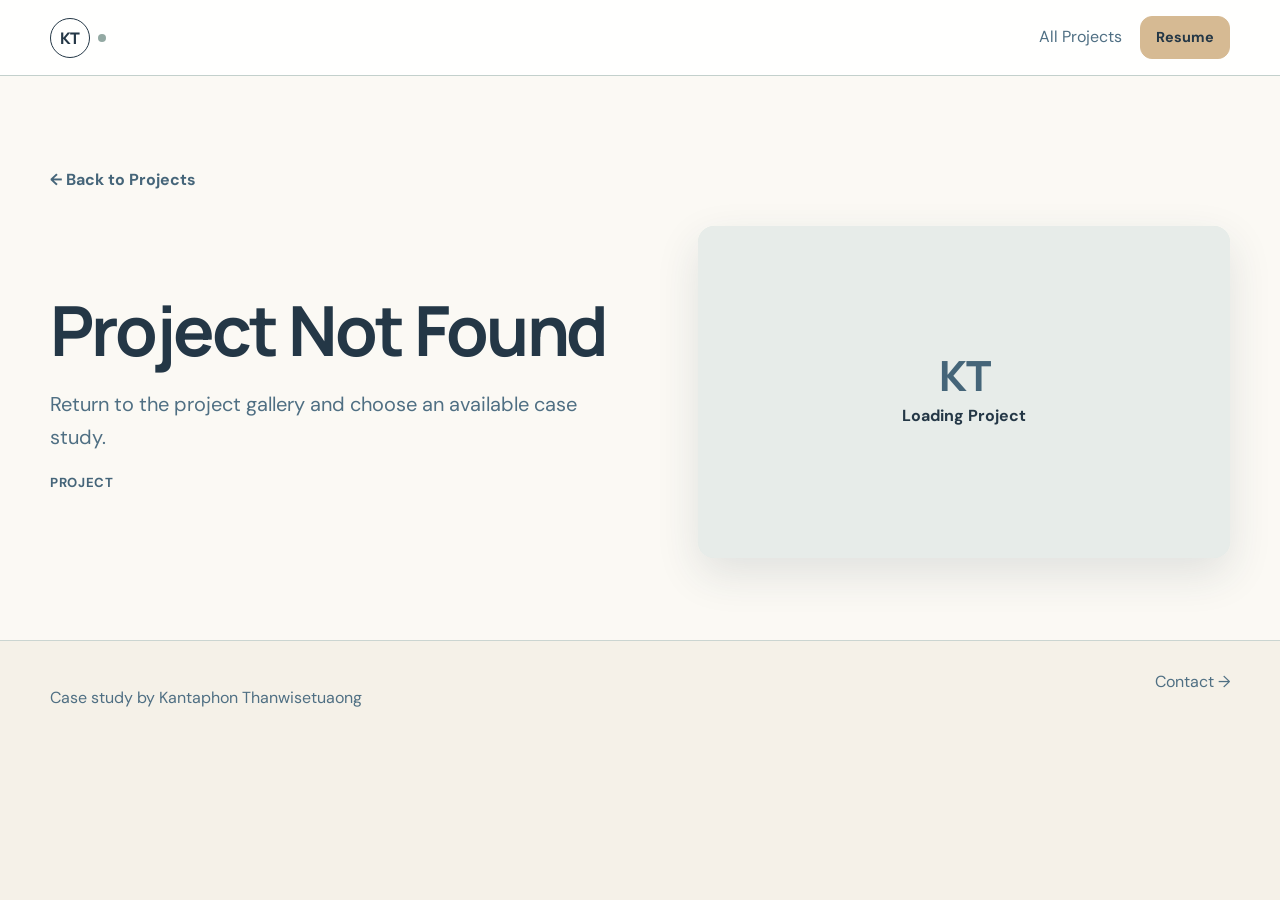
==== commit 50b94851: "Polish portfolio for web developer roles" ====
--- a/projects/project.html
+++ b/projects/project.html
@@ -29,9 +29,9 @@
         <a class="back-link" href="../index.html#projects">← Back to Projects</a>
         <div class="detail-grid">
           <div class="detail-intro">
-            <p class="kicker" id="detail-category">Project</p>
             <h1 id="detail-title">Loading project…</h1>
             <p class="lead" id="detail-summary"></p>
+            <p class="detail-category" id="detail-category">Project</p>
           </div>
           <div class="detail-image" id="detail-image" aria-live="polite"><div class="project-placeholder"><span>KT</span><strong>Loading Project</strong></div></div>
         </div>
@@ -58,11 +58,11 @@
       </div>
 
       <section class="project-gallery-section shell" id="gallery-section" aria-labelledby="gallery-heading">
-        <div class="gallery-heading"><div><p class="kicker">Visual Evidence</p><h2 id="gallery-heading">Project Gallery</h2></div><p id="gallery-status" aria-live="polite"></p></div>
+        <div class="gallery-heading"><h2 id="gallery-heading">Project Gallery</h2><p id="gallery-status" aria-live="polite"></p></div>
         <div class="gallery-viewer" id="gallery-viewer" hidden>
           <div class="gallery-stage" id="gallery-stage">
             <button class="gallery-open" id="gallery-open" type="button" aria-label="Open current image in fullscreen">
-              <img id="gallery-active" src="" alt="" width="1600" height="900" decoding="async">
+              <img id="gallery-active" src="../assets/projects/v-resq/gallery-01-1600.webp" alt="Project gallery preview" width="1600" height="900" decoding="async">
             </button>
             <div class="gallery-controls" aria-label="Gallery controls">
               <button id="gallery-prev" type="button" aria-label="Previous image">← <span>Previous</span></button>
@@ -77,8 +77,8 @@
       </section>
 
       <div class="shell detail-lower">
-        <section aria-labelledby="process-heading"><p class="kicker">Development</p><h2 id="process-heading">Development Process</h2><ol id="detail-process" class="process-list"></ol></section>
-        <section aria-labelledby="results-heading"><p class="kicker">Reflection</p><h2 id="results-heading">Results & Learnings</h2><h3>Outcome</h3><p id="detail-outcome"></p><h3>Lessons Learned</h3><p id="detail-lessons"></p></section>
+        <section aria-labelledby="process-heading"><h2 id="process-heading">Development Process</h2><ol id="detail-process" class="process-list"></ol></section>
+        <section aria-labelledby="results-heading"><h2 id="results-heading">Results & Learnings</h2><h3>Outcome</h3><p id="detail-outcome"></p><h3>Lessons Learned</h3><p id="detail-lessons"></p></section>
       </div>
 
       <nav class="shell project-pager" aria-label="Project navigation"><a id="previous-project" href="#"><small>Previous Project</small><strong></strong></a><a class="pager-all" href="../index.html#projects">All Projects</a><a id="next-project" href="#"><small>Next Project</small><strong></strong></a></nav>
@@ -89,7 +89,7 @@
     <div class="lightbox-inner">
       <button class="lightbox-close" id="lightbox-close" type="button" aria-label="Close fullscreen image">×</button>
       <button class="lightbox-arrow lightbox-prev" id="lightbox-prev" type="button" aria-label="Previous image">←</button>
-      <figure id="lightbox-stage"><img id="lightbox-image" src="" alt="" width="1600" height="900"><figcaption id="lightbox-caption"></figcaption></figure>
+      <figure id="lightbox-stage"><img id="lightbox-image" src="../assets/projects/v-resq/gallery-01-1600.webp" alt="Project gallery preview" width="1600" height="900"><figcaption id="lightbox-caption"></figcaption></figure>
       <button class="lightbox-arrow lightbox-next" id="lightbox-next" type="button" aria-label="Next image">→</button>
     </div>
   </dialog>
--- a/style.css
+++ b/style.css
@@ -1,6 +1,6 @@
 :root {
   --primary: #243746;
-  --secondary: #54758a;
+  --secondary: #456579;
   --detail: #93a9a3;
   --background: #f5f1e8;
   --cta: #d6ba93;
@@ -16,14 +16,15 @@
   --line: #cbd5d1;
   --focus: var(--secondary);
   --on-dark: var(--background);
-  --radius: 18px;
+  --radius: 16px;
   --radius-small: 12px;
-  --shadow: 0 18px 55px rgba(36, 55, 70, 0.12);
+  --shadow: 0 16px 44px rgba(36, 55, 70, 0.12);
+  --shadow-lift: 0 22px 60px rgba(36, 55, 70, 0.17);
   --header: 76px;
 }
 
 * { box-sizing: border-box; }
-html { scroll-behavior: smooth; scroll-padding-top: calc(var(--header) + 20px); }
+html { scroll-behavior: smooth; scroll-padding-top: calc(var(--header) + 20px); scrollbar-color: var(--secondary) var(--surface); }
 body {
   margin: 0;
   background: var(--bg);
@@ -32,6 +33,10 @@
   -webkit-font-smoothing: antialiased;
   text-rendering: optimizeLegibility;
 }
+::selection { background: var(--cta); color: var(--primary); }
+::-webkit-scrollbar { width: 12px; height: 12px; }
+::-webkit-scrollbar-track { background: var(--surface); }
+::-webkit-scrollbar-thumb { border: 3px solid var(--surface); border-radius: 999px; background: var(--secondary); }
 img { display: block; max-width: 100%; }
 a { color: inherit; text-decoration: none; }
 button { font: inherit; }
@@ -69,8 +74,9 @@
 .brand span { display: grid; place-items: center; width: 40px; height: 40px; border: 1px solid var(--ink); border-radius: 50%; }
 .brand i { width: 8px; height: 8px; border-radius: 50%; background: var(--detail); }
 .nav-menu { display: flex; align-items: center; gap: clamp(14px, 2vw, 25px); }
-.nav-menu > a:not(.button) { color: var(--secondary); font-size: 0.9rem; transition: color 180ms ease; }
+.nav-menu > a:not(.button) { padding-block: 8px; color: var(--secondary); font-size: 0.9rem; transition: color 180ms ease, box-shadow 180ms ease; }
 .nav-menu > a:hover, .nav-menu > a.is-active { color: var(--primary); }
+.nav-menu > a.is-active { box-shadow: inset 0 -2px var(--cta); font-weight: 700; }
 .nav-toggle { display: none; border: 0; background: transparent; padding: 10px; min-width: 44px; min-height: 44px; cursor: pointer; }
 .nav-toggle span { display: block; width: 24px; height: 2px; margin: 5px auto; background: var(--ink); transition: transform 180ms ease; }
 .detail-header-actions { display: flex; align-items: center; gap: 18px; color: var(--muted); }
@@ -89,6 +95,7 @@
   transition: background-color 180ms ease, border-color 180ms ease, color 180ms ease, transform 180ms ease;
 }
 .button:hover { background: var(--cta-hover); border-color: var(--cta-hover); transform: translateY(-1px); }
+.button:active { transform: translateY(0); }
 .button-small { min-height: 42px; padding: 9px 15px; font-size: 0.9rem; }
 .button-ghost { background: transparent; color: var(--primary); border-color: var(--primary); }
 .button-ghost:hover { background: var(--primary); border-color: var(--primary); color: var(--on-dark); }
@@ -97,27 +104,25 @@
 
 .hero { padding-block: clamp(52px, 8vw, 100px); }
 .hero-grid { display: grid; grid-template-columns: minmax(0, 1.18fr) minmax(300px, 0.82fr); align-items: center; gap: clamp(44px, 8vw, 100px); }
-.eyebrow, .kicker { margin: 0 0 18px; color: var(--primary); font-size: 0.76rem; font-weight: 700; letter-spacing: 0.12em; text-transform: uppercase; }
-.eyebrow { display: flex; align-items: center; gap: 10px; }
-.eyebrow span { width: 34px; height: 2px; background: var(--detail); }
-.hero-copy h1 { margin: 0 0 24px; font-size: clamp(3rem, 6.6vw, 6.2rem); letter-spacing: -0.065em; }
+.hero-copy h1 { max-width: 14ch; margin: 0 0 26px; overflow-wrap: normal; font-size: clamp(2.8rem, 5.6vw, 5.2rem); letter-spacing: -0.04em; }
 .hero-copy h1 em { color: var(--accent); font-style: normal; }
-.hero-role { max-width: 680px; margin: 0 0 12px; font-weight: 700; }
-.hero-intro { max-width: 660px; margin: 0; color: var(--muted); font-size: clamp(1rem, 1.5vw, 1.16rem); }
+.hero-role { max-width: 630px; margin: 0 0 12px; font-size: clamp(1.08rem, 1.6vw, 1.28rem); font-weight: 700; }
+.hero-intro { max-width: 620px; margin: 0; color: var(--muted); font-size: clamp(1rem, 1.35vw, 1.12rem); }
 .button-row, .social-row, .contact-actions { display: flex; flex-wrap: wrap; align-items: center; gap: 14px; }
 .button-row { margin-top: 30px; }
 .social-row { margin-top: 32px; color: var(--muted); font-size: 0.92rem; }
 .social-row a:hover { color: var(--accent); }
-.social-row [aria-disabled="true"] { opacity: 0.72; }
+.hero-status { display: flex; align-items: center; gap: 10px; max-width: 560px; margin: 22px 0 0; color: var(--muted); font-size: 0.92rem; }
+.hero-status span { flex: 0 0 auto; width: 9px; height: 9px; border-radius: 50%; background: var(--detail); box-shadow: 0 0 0 4px rgba(147, 169, 163, 0.2); }
 .portrait-wrap { position: relative; }
-.portrait-frame { aspect-ratio: 4 / 5; overflow: hidden; border-radius: 26px; background: var(--surface-strong); box-shadow: var(--shadow); }
+.portrait-frame { aspect-ratio: 4 / 5; overflow: hidden; border-radius: var(--radius); background: var(--surface-strong); box-shadow: var(--shadow); }
 .portrait-frame img { width: 100%; height: 100%; object-fit: cover; object-position: center top; }
 .portrait-note { position: absolute; right: -24px; bottom: 24px; display: grid; gap: 2px; padding: 15px 18px; background: var(--card); border: 1px solid var(--line); border-radius: 12px; box-shadow: var(--shadow); }
 .portrait-note span { color: var(--muted); font-size: 0.85rem; }
 
 .section-heading { max-width: 760px; margin-bottom: 48px; }
 .section-heading.split { max-width: none; display: grid; grid-template-columns: minmax(0, 1fr) minmax(240px, 0.52fr); align-items: end; gap: 64px; }
-.section-heading h2 { margin: 0; font-size: clamp(2rem, 4vw, 3.6rem); letter-spacing: -0.045em; }
+.section-heading h2 { margin: 0; font-size: clamp(2rem, 4vw, 3.6rem); letter-spacing: -0.035em; }
 .section-heading > p:last-child, .section-heading.split > p { margin: 0; color: var(--muted); }
 .about-grid { display: grid; grid-template-columns: 0.95fr 1.05fr; gap: 64px; }
 .about-copy { color: var(--muted); font-size: 1.06rem; }
@@ -126,10 +131,9 @@
 .facts dt { color: var(--muted); font-size: 0.82rem; }
 .facts dd { margin: 5px 0 0; font-weight: 700; }
 
-.skills-grid { display: grid; grid-template-columns: repeat(3, minmax(0, 1fr)); gap: 12px; }
-.skill-card { min-width: 0; padding: 28px; border: 1px solid var(--line); border-radius: var(--radius); background: var(--card); }
-.skill-card > span { color: var(--accent); font-size: 0.78rem; font-weight: 700; }
-.skill-card h3 { margin: 36px 0 8px; font-size: 1.2rem; }
+.skills-grid { display: grid; grid-template-columns: repeat(2, minmax(0, 1fr)); column-gap: clamp(36px, 7vw, 86px); }
+.skill-card { min-width: 0; padding: 26px 0 30px; border-top: 1px solid var(--line); }
+.skill-card h3 { margin: 0 0 8px; font-size: 1.2rem; }
 .skill-card p { margin: 0; color: var(--muted); }
 
 .project-tools { display: flex; align-items: center; justify-content: space-between; gap: 18px; margin-bottom: 28px; }
@@ -148,18 +152,18 @@
 .filter:hover { border-color: var(--detail); color: var(--ink); }
 .filter.is-active { background: var(--primary); border-color: var(--primary); color: var(--on-dark); }
 .project-count { flex: 0 0 auto; margin: 0; color: var(--muted); font-size: 0.9rem; font-variant-numeric: tabular-nums; }
-.project-grid { display: grid; grid-template-columns: repeat(auto-fit, minmax(min(100%, 330px), 1fr)); gap: clamp(16px, 2.2vw, 26px); align-items: stretch; }
-.project-card { container-type: inline-size; min-width: 0; display: flex; flex-direction: column; border: 1px solid var(--line); border-radius: var(--radius); background: var(--card); box-shadow: 0 10px 30px rgba(36, 55, 70, 0.06); transition: transform 180ms ease, box-shadow 180ms ease, border-color 180ms ease; }
-.project-card:hover { transform: translateY(-4px); border-color: var(--detail); box-shadow: var(--shadow); }
+.project-grid { display: grid; grid-template-columns: repeat(auto-fit, minmax(min(100%, 330px), 1fr)); gap: clamp(18px, 2.2vw, 28px); align-items: stretch; }
+.project-card { container-type: inline-size; min-width: 0; display: flex; overflow: hidden; flex-direction: column; border-radius: var(--radius); background: var(--card); box-shadow: 0 10px 30px rgba(36, 55, 70, 0.08); transition: transform 220ms cubic-bezier(0.16, 1, 0.3, 1), box-shadow 220ms ease; }
+.project-card:hover { transform: translateY(-4px); box-shadow: var(--shadow-lift); }
 .project-visual { position: relative; display: grid; place-items: center; aspect-ratio: 16 / 9; overflow: hidden; border-bottom: 1px solid var(--line); border-radius: calc(var(--radius) - 1px) calc(var(--radius) - 1px) 0 0; background: var(--surface-strong); }
 .project-visual img { width: 100%; height: 100%; object-fit: contain; background: var(--surface-strong); transition: transform 260ms ease; }
 .project-card:hover .project-visual img { transform: scale(1.015); }
 .project-placeholder { width: 100%; height: 100%; min-height: 180px; display: grid; place-items: center; align-content: center; gap: 6px; padding: 24px; text-align: center; background: var(--surface-strong); color: var(--muted); }
-.project-placeholder > span { color: var(--accent); font: 800 clamp(1.5rem, 4vw, 2.6rem)/1 Manrope, sans-serif; letter-spacing: -0.05em; }
+.project-placeholder > span { color: var(--accent); font: 800 clamp(1.5rem, 4vw, 2.6rem)/1 Manrope, sans-serif; letter-spacing: -0.04em; }
 .project-placeholder strong { color: var(--ink); }
 .project-placeholder small { max-width: 32ch; }
 .project-body { min-width: 0; display: flex; flex: 1; flex-direction: column; padding: 22px; }
-.project-meta { display: flex; justify-content: space-between; gap: 12px; color: var(--muted); font-size: 0.75rem; font-weight: 700; letter-spacing: 0.07em; text-transform: uppercase; }
+.project-meta { display: flex; justify-content: space-between; gap: 12px; color: var(--muted); font-size: 0.75rem; font-weight: 700; letter-spacing: 0.04em; text-transform: uppercase; }
 .project-body h3 { margin: 14px 0 10px; font-size: clamp(1.25rem, 3cqi, 1.55rem); }
 .project-body h3 a:hover { color: var(--accent); }
 .project-body > p { margin: 0 0 18px; color: var(--muted); }
@@ -177,20 +181,17 @@
 .timeline article > span { color: var(--primary); font-weight: 700; }
 .timeline h3 { margin: 0 0 5px; }
 .timeline p, .timeline small { margin: 0; color: var(--muted); }
-.timeline .placeholder { opacity: 0.68; }
 .research-section { background: var(--primary); color: var(--on-dark); }
 .research-grid { display: grid; grid-template-columns: 0.85fr 1.15fr; gap: 80px; }
 .research-grid .section-heading > p:last-child { color: var(--surface-strong); }
-.research-cards { display: grid; gap: 12px; }
-.research-cards article { padding: 24px; border: 1px solid rgba(255, 255, 255, 0.14); border-radius: var(--radius); background: rgba(255, 255, 255, 0.035); }
-.research-cards span { color: var(--detail); font-size: 0.75rem; letter-spacing: 0.1em; text-transform: uppercase; }
-.research-cards h3 { margin: 10px 0 6px; }
+.research-cards { display: grid; }
+.research-cards article { padding: 24px 0; border-top: 1px solid rgba(245, 241, 232, 0.22); }
+.research-cards h3 { margin: 0 0 6px; }
 .research-cards p { margin: 0; color: var(--surface-strong); }
 .contact-section { padding-bottom: 80px; }
-.contact-card { padding: clamp(36px, 7vw, 72px); border-radius: 26px; background: var(--primary); color: var(--on-dark); }
-.contact-card .kicker { color: var(--cta); }
-.contact-card h2 { margin-bottom: 12px; font-size: clamp(2.4rem, 5vw, 4.5rem); }
-.contact-card > p:not(.kicker) { color: var(--surface-strong); font-size: 1.1rem; }
+.contact-card { padding: clamp(36px, 7vw, 72px); border-radius: var(--radius); background: var(--primary); color: var(--on-dark); }
+.contact-card h2 { margin: 0 0 12px; font-size: clamp(2.4rem, 5vw, 4.5rem); letter-spacing: -0.035em; }
+.contact-card > p { color: var(--surface-strong); font-size: 1.1rem; }
 .contact-actions { margin-top: 30px; }
 .contact-actions > a:not(.button) { font-weight: 700; }
 .contact-phone { padding-left: 18px; border-left: 1px solid rgba(245, 241, 232, 0.42); }
@@ -200,18 +201,25 @@
 .back-top.is-visible { opacity: 1; pointer-events: auto; }
 .back-top:hover { transform: translateY(-2px); }
 
-.reveal { opacity: 1; transform: none; }
-.js .reveal { opacity: 0; transform: translateY(16px); transition: opacity 420ms ease, transform 420ms ease; }
-.js .reveal.is-visible { opacity: 1; transform: none; }
+@keyframes hero-enter {
+  from { opacity: 0.001; transform: translateY(18px); filter: blur(6px); }
+  to { opacity: 1; transform: translateY(0); filter: blur(0); }
+}
+
+@media (prefers-reduced-motion: no-preference) {
+  .hero-copy { animation: hero-enter 700ms cubic-bezier(0.16, 1, 0.3, 1) both; }
+  .portrait-wrap { animation: hero-enter 760ms 90ms cubic-bezier(0.16, 1, 0.3, 1) both; }
+}
 
 /* Project detail */
 .project-detail { min-height: 100vh; }
 .detail-hero { padding-block: clamp(42px, 7vw, 82px); background: var(--surface); }
 .back-link { display: inline-flex; align-items: center; min-height: 44px; margin-bottom: 24px; color: var(--accent); font-weight: 700; }
 .detail-grid { display: grid; grid-template-columns: minmax(0, 1.04fr) minmax(360px, 0.96fr); gap: clamp(34px, 6vw, 72px); align-items: center; }
-.detail-grid h1 { margin: 0 0 20px; font-size: clamp(2.4rem, 5.4vw, 5rem); letter-spacing: -0.055em; }
+.detail-grid h1 { margin: 0 0 20px; font-size: clamp(2.4rem, 5.4vw, 5rem); letter-spacing: -0.04em; }
 .detail-grid .lead { max-width: 680px; margin: 0; color: var(--muted); font-size: clamp(1.05rem, 1.7vw, 1.25rem); }
-.detail-image { display: grid; place-items: center; aspect-ratio: 16 / 10; overflow: hidden; border: 1px solid var(--line); border-radius: 22px; background: var(--surface-strong); box-shadow: var(--shadow); }
+.detail-category { margin: 18px 0 0; color: var(--secondary); font-size: 0.82rem; font-weight: 700; letter-spacing: 0.05em; text-transform: uppercase; }
+.detail-image { display: grid; place-items: center; aspect-ratio: 16 / 10; overflow: hidden; border-radius: var(--radius); background: var(--surface-strong); box-shadow: var(--shadow); }
 .detail-image > img { width: 100%; height: 100%; object-fit: contain; }
 .detail-content { padding-block: clamp(64px, 8vw, 100px); }
 .detail-columns { display: grid; grid-template-columns: minmax(0, 1.38fr) minmax(260px, 0.62fr); gap: clamp(44px, 7vw, 86px); }
@@ -221,7 +229,7 @@
 .check-list { display: grid; gap: 12px; padding: 0; list-style: none; }
 .check-list li { position: relative; padding-left: 30px; }
 .check-list li::before { content: "✓"; position: absolute; left: 0; top: 0; color: var(--accent); font-weight: 800; }
-.detail-side { align-self: start; position: sticky; top: calc(var(--header) + 24px); padding: 24px; border: 1px solid var(--line); border-radius: var(--radius); background: var(--card); box-shadow: 0 10px 30px rgba(36, 55, 70, 0.06); }
+.detail-side { align-self: start; position: sticky; top: calc(var(--header) + 24px); padding: 24px; border: 1px solid var(--line); border-radius: var(--radius); background: var(--card); }
 .detail-side > h2 { margin: 0 0 22px; font-size: 1.25rem; }
 .detail-side h3 { margin: 26px 0 12px; font-size: 0.95rem; }
 .detail-side dl { margin: 0; }
@@ -235,10 +243,10 @@
 .gallery-heading h2 { margin-bottom: 0; }
 .gallery-heading > p { margin: 0; color: var(--muted); font-variant-numeric: tabular-nums; }
 .gallery-viewer { min-width: 0; }
-.gallery-stage { position: relative; border: 1px solid var(--line); border-radius: 20px; background: var(--surface-strong); }
-.gallery-open { display: grid; place-items: center; width: 100%; aspect-ratio: 16 / 9; padding: 0; overflow: hidden; border: 0; border-radius: 19px 19px 0 0; background: var(--surface-strong); cursor: zoom-in; }
+.gallery-stage { position: relative; border: 1px solid var(--line); border-radius: var(--radius); background: var(--surface-strong); }
+.gallery-open { display: grid; place-items: center; width: 100%; aspect-ratio: 16 / 9; padding: 0; overflow: hidden; border: 0; border-radius: 15px 15px 0 0; background: var(--surface-strong); cursor: zoom-in; }
 .gallery-open img { width: 100%; height: 100%; object-fit: contain; user-select: none; }
-.gallery-controls { display: grid; grid-template-columns: minmax(0, 1fr) auto minmax(0, 1fr); align-items: center; gap: 16px; padding: 12px; border-top: 1px solid var(--line); background: var(--card); border-radius: 0 0 19px 19px; }
+.gallery-controls { display: grid; grid-template-columns: minmax(0, 1fr) auto minmax(0, 1fr); align-items: center; gap: 16px; padding: 12px; border-top: 1px solid var(--line); background: var(--card); border-radius: 0 0 15px 15px; }
 .gallery-controls button { min-height: 44px; padding: 8px 12px; border: 0; border-radius: 9px; background: transparent; color: var(--accent); font-weight: 700; cursor: pointer; }
 .gallery-controls button:first-child { justify-self: start; }
 .gallery-controls button:last-child { justify-self: end; }
@@ -282,6 +290,16 @@
 
 :focus-visible { outline: 3px solid var(--focus); outline-offset: 3px; }
 .lightbox :focus-visible { outline-color: var(--cta); }
+.social-row a, .contact-actions > a:not(.button), footer a, .back-link, .detail-github, .project-link, .github-link { text-decoration-thickness: 1px; text-underline-offset: 4px; }
+.social-row a:hover, .contact-actions > a:not(.button):hover, footer a:hover, .back-link:hover, .detail-github:hover, .project-link:hover, .github-link:hover { text-decoration-line: underline; }
+
+@media (min-width: 821px) {
+  .project-card--featured { grid-column: span 2; display: grid; grid-template-columns: minmax(0, 1.3fr) minmax(280px, 0.7fr); }
+  .project-card--featured .project-visual { min-height: 100%; border-right: 1px solid var(--line); border-bottom: 0; border-radius: var(--radius) 0 0 var(--radius); }
+  .project-card--featured .project-body { padding: clamp(28px, 3vw, 40px); }
+  .project-card--featured .project-body h3 { font-size: clamp(1.65rem, 3cqi, 2.35rem); }
+  .project-card--featured .project-body > p { font-size: 1.02rem; }
+}
 
 @container (min-width: 430px) {
   .project-actions { border-top: 1px solid var(--line); }
@@ -300,11 +318,9 @@
   .nav-menu.is-open { transform: translateY(0); visibility: visible; }
   .nav-menu > a { min-height: 44px; display: flex; align-items: center; padding-inline: 10px; }
   .hero-grid, .about-grid, .timeline-layout, .research-grid, .detail-grid, .detail-columns, .detail-lower { grid-template-columns: 1fr; }
-  .hero-copy { order: 2; }
-  .portrait-wrap { width: min(100%, 500px); margin-inline: auto; }
+  .portrait-wrap { width: min(100%, 420px); }
   .section-heading.split { grid-template-columns: 1fr; gap: 12px; }
   .facts { grid-template-columns: repeat(2, minmax(0, 1fr)); }
-  .skills-grid { grid-template-columns: repeat(2, minmax(0, 1fr)); }
   .detail-grid { gap: 34px; }
   .detail-image { width: min(100%, 640px); }
   .detail-side { position: static; }
@@ -315,7 +331,7 @@
 
 @media (max-width: 620px) {
   .hero { padding-top: 42px; }
-  .hero-copy h1 { font-size: clamp(2.55rem, 13vw, 4rem); }
+  .hero-copy h1 { font-size: clamp(2.45rem, 11vw, 3.3rem); }
   .button-row .button { width: 100%; }
   .portrait-note { right: 10px; bottom: 10px; }
   .section-heading { margin-bottom: 32px; }
@@ -325,7 +341,7 @@
   .filters { width: 100%; }
   .project-count { padding-left: 4px; }
   .timeline article { grid-template-columns: 1fr; gap: 4px; }
-  .contact-card { border-radius: 20px; }
+  .contact-card { border-radius: var(--radius); }
   .contact-actions { align-items: stretch; flex-direction: column; }
   .button-light { width: 100%; font-size: 0.84rem; }
   .contact-phone { padding-left: 0; border-left: 0; }
@@ -346,7 +362,9 @@
 }
 
 @media (max-width: 360px) {
-  .project-body, .skill-card { padding: 18px; }
+  .hero-copy h1 { font-size: clamp(2.1rem, 10.5vw, 2.35rem); }
+  .project-body { padding: 18px; }
+  .skill-card { padding: 24px 0; }
   .hero-role { font-size: 0.94rem; }
   .social-row { gap: 10px; }
   .detail-side { padding: 18px; }
@@ -357,5 +375,4 @@
 @media (prefers-reduced-motion: reduce) {
   html { scroll-behavior: auto; }
   *, *::before, *::after { animation-duration: 0.01ms !important; animation-iteration-count: 1 !important; transition-duration: 0.01ms !important; }
-  .js .reveal { opacity: 1; transform: none; }
-}
+}
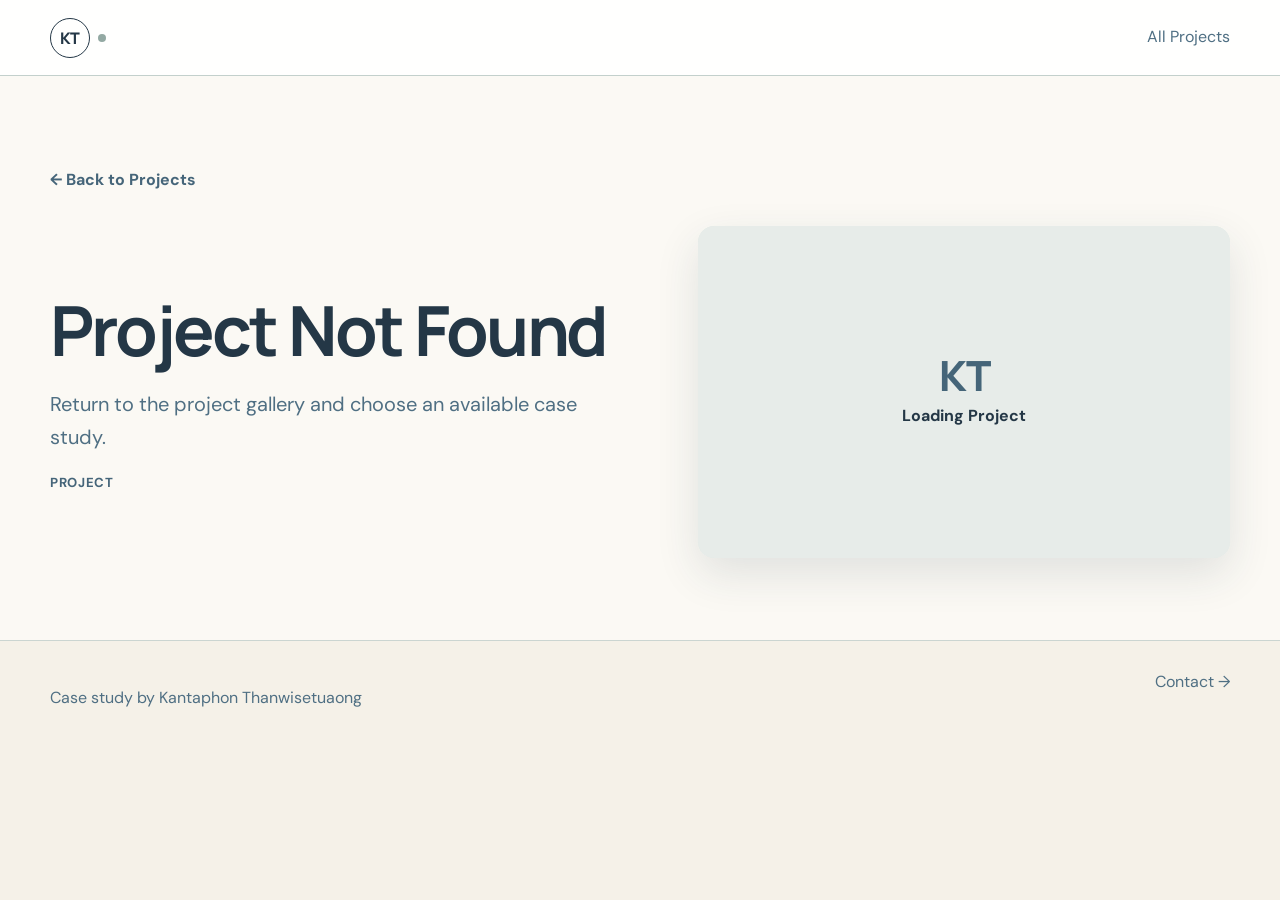
==== commit e127a3d4: "Add Figma canvas and remove resume actions" ====
--- a/projects/project.html
+++ b/projects/project.html
@@ -19,7 +19,7 @@
   <header class="site-header">
     <nav class="nav shell" aria-label="Project navigation">
       <a class="brand" href="../index.html" aria-label="Kantaphon Thanwisetuaong home"><span>KT</span><i></i></a>
-      <div class="detail-header-actions"><a href="../index.html#projects">All Projects</a><a class="button button-small" href="https://canva.link/dc9a3ov0nlx5l56" target="_blank" rel="noopener noreferrer">Resume</a></div>
+      <div class="detail-header-actions"><a href="../index.html#projects">All Projects</a></div>
     </nav>
   </header>
 
--- a/style.css
+++ b/style.css
@@ -158,6 +158,8 @@
 .project-visual { position: relative; display: grid; place-items: center; aspect-ratio: 16 / 9; overflow: hidden; border-bottom: 1px solid var(--line); border-radius: calc(var(--radius) - 1px) calc(var(--radius) - 1px) 0 0; background: var(--surface-strong); }
 .project-visual img { width: 100%; height: 100%; object-fit: contain; background: var(--surface-strong); transition: transform 260ms ease; }
 .project-card:hover .project-visual img { transform: scale(1.015); }
+.project-card[data-project="fashion-ecommerce"] .project-visual { background: #0c1117; }
+.project-card[data-project="fashion-ecommerce"] .project-visual img { width: auto; max-width: 82%; height: auto; max-height: 88%; background: transparent; }
 .project-placeholder { width: 100%; height: 100%; min-height: 180px; display: grid; place-items: center; align-content: center; gap: 6px; padding: 24px; text-align: center; background: var(--surface-strong); color: var(--muted); }
 .project-placeholder > span { color: var(--accent); font: 800 clamp(1.5rem, 4vw, 2.6rem)/1 Manrope, sans-serif; letter-spacing: -0.04em; }
 .project-placeholder strong { color: var(--ink); }
@@ -221,6 +223,8 @@
 .detail-category { margin: 18px 0 0; color: var(--secondary); font-size: 0.82rem; font-weight: 700; letter-spacing: 0.05em; text-transform: uppercase; }
 .detail-image { display: grid; place-items: center; aspect-ratio: 16 / 10; overflow: hidden; border-radius: var(--radius); background: var(--surface-strong); box-shadow: var(--shadow); }
 .detail-image > img { width: 100%; height: 100%; object-fit: contain; }
+body[data-project="fashion-ecommerce"] .detail-image { aspect-ratio: 4 / 3; background: #0c1117; }
+body[data-project="fashion-ecommerce"] .detail-image > img { width: auto; max-width: 90%; height: auto; max-height: 90%; }
 .detail-content { padding-block: clamp(64px, 8vw, 100px); }
 .detail-columns { display: grid; grid-template-columns: minmax(0, 1.38fr) minmax(260px, 0.62fr); gap: clamp(44px, 7vw, 86px); }
 .detail-copy section { margin-bottom: 48px; }
@@ -246,6 +250,8 @@
 .gallery-stage { position: relative; border: 1px solid var(--line); border-radius: var(--radius); background: var(--surface-strong); }
 .gallery-open { display: grid; place-items: center; width: 100%; aspect-ratio: 16 / 9; padding: 0; overflow: hidden; border: 0; border-radius: 15px 15px 0 0; background: var(--surface-strong); cursor: zoom-in; }
 .gallery-open img { width: 100%; height: 100%; object-fit: contain; user-select: none; }
+.gallery-open.is-portrait { height: clamp(420px, 70vh, 760px); aspect-ratio: auto; background: #0c1117; }
+.gallery-open.is-portrait img { width: auto; max-width: 92%; height: auto; max-height: 92%; }
 .gallery-controls { display: grid; grid-template-columns: minmax(0, 1fr) auto minmax(0, 1fr); align-items: center; gap: 16px; padding: 12px; border-top: 1px solid var(--line); background: var(--card); border-radius: 0 0 15px 15px; }
 .gallery-controls button { min-height: 44px; padding: 8px 12px; border: 0; border-radius: 9px; background: transparent; color: var(--accent); font-weight: 700; cursor: pointer; }
 .gallery-controls button:first-child { justify-self: start; }
